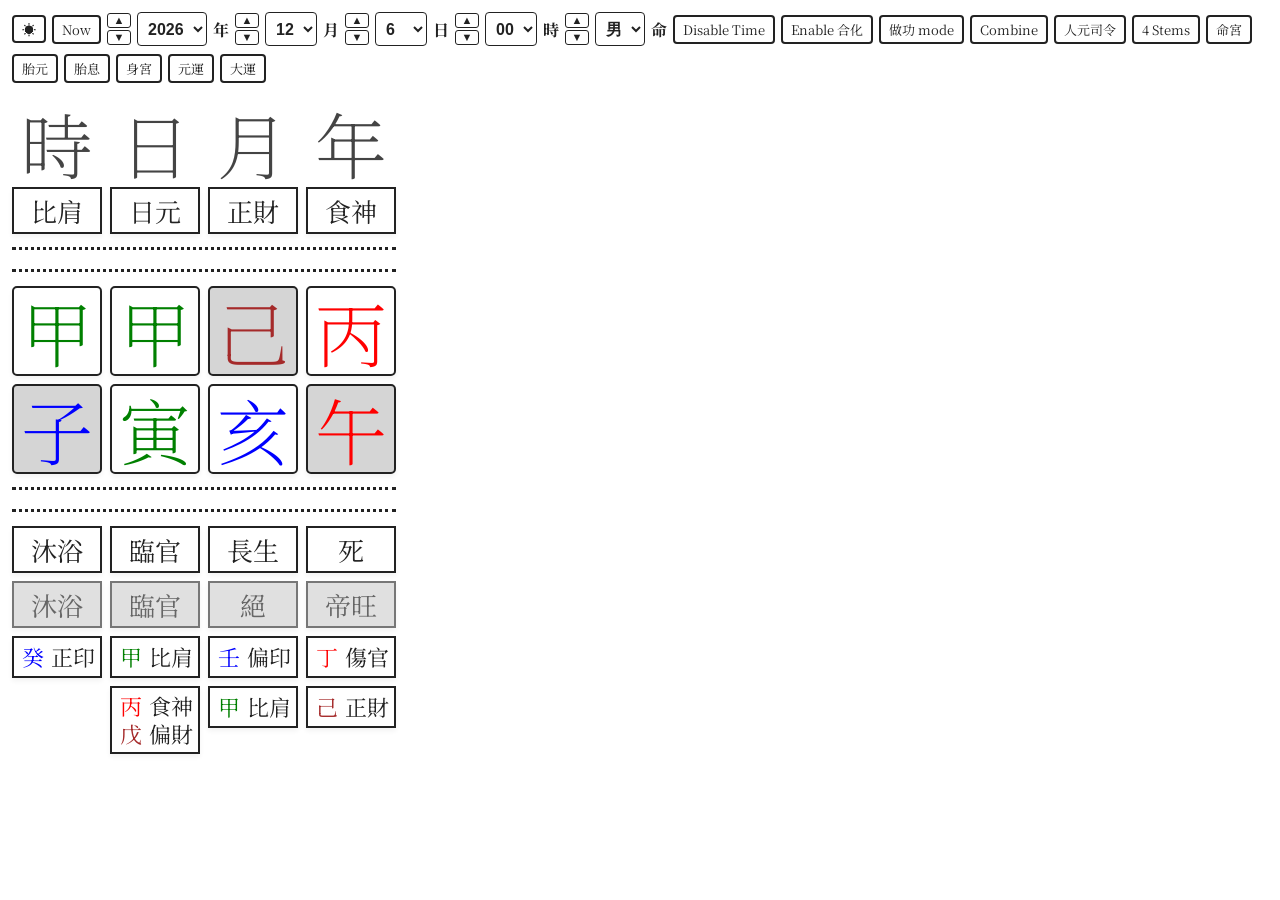
==== index.html @ df75791f "updated bracnhes" ====
<!DOCTYPE html>
<html lang="en">
<head>
    <meta charset="UTF-8">
    <meta name="viewport" content="width=device-width, initial-scale=1.0">
    <title>Bazi Calculator</title>
    <!-- Google Font: Noto Serif SC including weight 200, 400, 700, 900 -->
    <link rel="preconnect" href="https://fonts.googleapis.com">
    <link rel="preconnect" href="https://fonts.gstatic.com" crossorigin>
    <link href="https://fonts.googleapis.com/css2?family=Noto+Serif+SC:wght@200;400;700;900&display=swap" rel="stylesheet">
    <link rel="stylesheet" href="styles.css">
    <script src="paipan.js" defer></script> 
    <script src="constants.js" defer></script>
    <script src="functions.js" defer></script>
    <script src="working.js" defer></script> 

    <script src="https://ytliu0.github.io/ChineseCalendar/sunMoon_c.js"></script>
</head> 
<body> 

    <div class="controls-bar">
        <button id="themeToggleBtn" class="btn-dayun btn-theme">☀️</button>
        <button id="nowBtn" class="btn-dayun">Now</button>
        <!-- Year with Stepper -->
        <div class="stepper-group">
            <div class="stepper-btns">
                <button type="button" class="btn-step" onclick="stepValue('year', -1)">▲</button>
                <button type="button" class="btn-step" onclick="stepValue('year', 1)">▼</button>
            </div>
            <select id="yearSelect"></select> 年
        </div>

        <!-- Month with Stepper -->
        <div class="stepper-group">
            <div class="stepper-btns">
                <button type="button" class="btn-step" onclick="stepValue('month', -1)">▲</button>
                <button type="button" class="btn-step" onclick="stepValue('month', 1)">▼</button>
            </div>
            <select id="monthSelect"></select> 月
        </div>

        <!-- Day with Stepper -->
        <div class="stepper-group">
            <div class="stepper-btns">
                <button type="button" class="btn-step" onclick="stepValue('day', -1)">▲</button>
                <button type="button" class="btn-step" onclick="stepValue('day', 1)">▼</button>
            </div>
            <select id="daySelect"></select> 日
        </div>

        <!-- Hour with Stepper -->
        <div class="stepper-group">
            <div class="stepper-btns">
                <button type="button" class="btn-step" onclick="stepValue('hour', -1)">▲</button>
                <button type="button" class="btn-step" onclick="stepValue('hour', 1)">▼</button>
            </div>
            <select id="hourSelect"></select> 時
        </div>

        <!-- Sex with Stepper -->
        <div class="stepper-group">
            <div class="stepper-btns">
                <button type="button" class="btn-step" onclick="stepValue('sex', -1)">▲</button>
                <button type="button" class="btn-step" onclick="stepValue('sex', 1)">▼</button>
            </div>
            <select id="sexSelect">
                <option value="0">男</option>
                <option value="1">女</option>
            </select> 命
        </div> 
        <button id="disableTimeBtn" class="btn-dayun">Disable Time</button> 
        <button id="hehuaBtn" class="btn-dayun">Enable 合化</button> 
        <button id="zuogongBtn" class="btn-dayun" onclick="toggleZuoGongMode()">做功 mode</button>
        <button id="splitBtn" class="btn-dayun">Combine</button>
        <button id="renyuanBtn" class="btn-dayun">人元司令</button>
        <button id="fourStemsBtn" class="btn-dayun">4 Stems</button>
        <button id="minggongBtn" class="btn-dayun">命宮</button>
        <button id="taiyuanBtn" class="btn-dayun">胎元</button>
        <button id="taixiBtn" class="btn-dayun">胎息</button> 
        <button id="shengongBtn" class="btn-dayun">身宮</button>
        <button id="yuanyunBtn" class="btn-dayun">元運</button>
        <button id="dayunBtn" class="btn-dayun">大運</button>
        <button id="liunianBtn" class="btn-dayun" style="display: none;">流年</button>
        <button id="liuyueBtn" class="btn-dayun" style="display: none;">流月</button>
        <button id="liuriBtn" class="btn-dayun" style="display: none;">流日</button>
        <button id="liushiBtn" class="btn-dayun" style="display: none;">流時</button>
    </div>

    <!-- Scrollable 命宮 List -->
    <div class="dayun-scroll-container" id="minggongBar"></div>

    <div class="dayun-scroll-container" id="taiyuanBar"></div> 

    <div class="dayun-scroll-container" id="taixiBar"></div> 
    
    <div class="dayun-scroll-container" id="shengongBar"></div>

    <!-- Scrollable 元運 List -->
    <div class="dayun-scroll-container" id="yuanyunBar"></div>

    <!-- Scrollable 大運 List -->
    <div class="dayun-scroll-container" id="dayunBar"></div>

    <!-- Scrollable 流年 List -->
    <div class="dayun-scroll-container" id="liunianBar"></div>

    <!-- Scrollable 流月 List -->
    <div class="dayun-scroll-container" id="liuyueBar"></div>

    <!-- Scrollable 流日 List -->
    <div class="dayun-scroll-container" id="liuriBar"></div>

    <!-- Scrollable 流時 List -->
    <div class="dayun-scroll-container" id="liushiBar"></div>

    <!-- Bazi Grid -->
    <div class="bazi-container" id="baziGrid"></div>
    <svg id="arrowCanvas">
        <defs>
            <marker id="arrowhead-piancai" viewBox="0 0 10 10" refX="8" refY="5" markerWidth="6" markerHeight="6" orient="auto-start-reverse">
                <path d="M 0 0 L 10 5 L 0 10 z" fill="orange"/>
            </marker>
            <marker id="arrowhead-qisha" viewBox="0 0 10 10" refX="8" refY="5" markerWidth="6" markerHeight="6" orient="auto-start-reverse">
                <path d="M 0 0 L 10 5 L 0 10 z" fill="#adff2f"/>
            </marker>
            <marker id="arrowhead-chong" viewBox="0 0 10 10" refX="8" refY="5" markerWidth="6" markerHeight="6" orient="auto-start-reverse">
                <path d="M 0 0 L 10 5 L 0 10 z" fill="orange"/>
            </marker>
            <marker id="arrowhead-xing" viewBox="0 0 10 10" refX="8" refY="5" markerWidth="6" markerHeight="6" orient="auto-start-reverse">
                <path d="M 0 0 L 10 5 L 0 10 z" fill="purple"/>
            </marker>
        </defs>
    </svg>

    <!-- Hidden container for headless astronomical computations -->
    <div id="sunMoon_headless_wrapper" style="display: none !important;" aria-hidden="true">
        <input type="number" id="year">
        <div id="err"></div>
        <div id="ym1"></div>
        <div id="ym1content"></div>
        <h2 id="y"></h2>
        <div id="ycontent"></div>
        <div id="y1"></div>
        <div id="y1content"></div>
    </div>

    <pre id="errorResult" style="color: red; margin-top: 10px; font-size: 13px;"></pre>

    <script>
        /**
         * Step values with cascading calendar carries and borrows
         * @param {string} field - 'year' | 'month' | 'day' | 'hour' | 'sex'
         * @param {number} dir - (-1 for earlier, +1 for next)
         */
        function stepValue(field, dir) {
            const yearSelect = document.getElementById('yearSelect');
            const monthSelect = document.getElementById('monthSelect');
            const daySelect = document.getElementById('daySelect');
            const hourSelect = document.getElementById('hourSelect');
            const sexSelect = document.getElementById('sexSelect');

            if (field === 'sex') {
                sexSelect.value = sexSelect.value === "0" ? "1" : "0";
                // Trigger change to recalculate
                sexSelect.dispatchEvent(new Event('change'));
                return;
            }

            let yr = parseInt(yearSelect.value, 10);
            let mth = parseInt(monthSelect.value, 10);
            let dy = parseInt(daySelect.value, 10);
            let hr = parseInt(hourSelect.value, 10);

            const getDaysInMonth = (y, m) => new Date(y, m, 0).getDate();

            // 1. Step Hour (-1: earlier, +1: next)
            if (field === 'hour') {
                hr += dir;
                if (hr < 0) {
                    hr = 23;
                    dy -= 1; // Borrow from day
                } else if (hr > 23) {
                    hr = 0;
                    dy += 1; // Carry to day
                }
            }

            // 2. Step Day (or cascade from hour)
            if (field === 'day' || field === 'hour') {
                if (field === 'day') dy += dir;

                // Handle Day Underflow (moving into previous months/years)
                while (dy < 1) {
                    mth -= 1;
                    if (mth < 1) {
                        mth = 12;
                        yr -= 1;
                    }
                    dy += getDaysInMonth(yr, mth);
                }

                // Handle Day Overflow (moving into next months/years)
                while (dy > getDaysInMonth(yr, mth)) {
                    dy -= getDaysInMonth(yr, mth);
                    mth += 1;
                    if (mth > 12) {
                        mth = 1;
                        yr += 1;
                    }
                }
            }

            // 3. Step Month
            if (field === 'month') {
                mth += dir;
                if (mth < 1) {
                    mth = 12;
                    yr -= 1;
                } else if (mth > 12) {
                    mth = 1;
                    yr += 1;
                }
                // Clamp day to valid days in the new month
                const maxD = getDaysInMonth(yr, mth);
                if (dy > maxD) dy = maxD;
            }

            // 4. Step Year
            if (field === 'year') {
                yr += dir;
                // Handle leap year adjustment (e.g. Feb 29 -> Feb 28)
                const maxD = getDaysInMonth(yr, mth);
                if (dy > maxD) dy = maxD;
            }

            // Keep year within the allowed range (1600 - 2100)
            yr = Math.max(1600, Math.min(2100, yr));

            // Apply values to UI
            yearSelect.value = yr;
            monthSelect.value = mth;
            
            // Re-populate and select proper day count 
            if (typeof updateDays === 'function') {
                updateDays(dy);
            }
            daySelect.value = dy;
            hourSelect.value = hr;

            // Recalculate BaZi
            daySelect.dispatchEvent(new Event('change'));
        }

        /**
         * Headlessly calculates and logs 24 Solar Terms and Moon Phases to Console
         * @param {number} targetYear 
         */ 
        function logSunAndMoonToConsole(targetYear) {
            if (typeof submitYear !== 'function') {
                console.warn("sunMoon_c.js is not loaded yet.");
                return;
            }

            const hiddenYearInput = document.getElementById('year');
            const yContent = document.getElementById('ycontent');
            if (!hiddenYearInput || !yContent) return;

            // 1. Set the year and trigger the astronomical calculator
            hiddenYearInput.value = targetYear;
            try {
                submitYear(2); // 2 = Simplified Chinese
            } catch (e) {
                console.error("Astronomical calculation error:", e);
                return;
            }

            // 2. Parse the generated tables from memory
            const tables = yContent.querySelectorAll('table');
            if (tables.length < 2) return;

            // --- Table 1: 月相 (Moon Phases) ---
            const moonPhases = [];
            const moonRows = tables[0].querySelectorAll('tr');
            const moonHeaders = ['朔 (新月)', '上弦', '望 (满月)', '下弦'];

            for (let i = 1; i < moonRows.length; i++) {
                const cells = moonRows[i].children;
                for (let c = 0; c < cells.length; c++) {
                    const cell = cells[c];
                    // Skip empty/colspan placeholder cells
                    if (cell.hasAttribute('colspan')) continue;

                    const text = cell.innerText.trim();
                    if (text) {
                        const parts = text.split('\n');
                        moonPhases.push({
                            '月相': moonHeaders[c] || '月相',
                            '公历时刻': parts[0].replace(/,/g, ''),
                            '交食备注': parts[1] || '无'
                        });
                    }
                }
            }

            // --- Table 2: 二十四节气 (24 Solar Terms) ---
            const solarTerms = [];
            const solarRows = tables[1].querySelectorAll('tr');

            for (let i = 1; i < solarRows.length; i++) {
                const tds = solarRows[i].querySelectorAll('td');
                // Left Column: tds[0] = Name, tds[1] = Time
                if (tds[0] && tds[1] && tds[0].innerText.trim()) {
                    solarTerms.push({
                        '节气': tds[0].innerText.trim(),
                        '时刻 (UTC+8)': tds[1].innerText.trim()
                    });
                }
                // Right Column: tds[3] = Name, tds[4] = Time
                if (tds[3] && tds[4] && tds[3].innerText.trim()) {
                    solarTerms.push({
                        '节气': tds[3].innerText.trim(),
                        '时刻 (UTC+8)': tds[4].innerText.trim()
                    });
                }
            }

            // 3. Print out to DevTools Console
            console.group(`🌟 公元 ${targetYear} 年 月相与二十四节气时刻表`);
            
            console.log(`%c【二十四节气】 (${targetYear})`, "color: #2b8a3e; font-weight: bold; font-size: 13px;");
            console.table(solarTerms);

            console.log(`%c【月相与日月食】 (${targetYear})`, "color: #1971c2; font-weight: bold; font-size: 13px;");
            console.table(moonPhases);

            console.groupEnd();
        }

        let isRenyuanActive = false;
        // 全局存儲與 Console 輸出 100% 同步的 26 個節氣完整列表
        let verifiedSolarTermsList = [];   

        /**
         * 規範化節氣名稱（兼容繁簡體）
         */
        function normalizeJieqiName(name) {
            if (!name) return "";
            return name.trim()
                .replace('穀雨', '谷雨')
                .replace('小滿', '小满')
                .replace('芒種', '芒种')
                .replace('處暑', '处暑')
                .replace('驚蟄', '惊蛰');
        }

        /**
         * Headlessly calculates and logs 24 Solar Terms and Moon Phases to Console
         * 同時直接構建 人元司令 專用的節氣精準日程表
         */
        function logSunAndMoonToConsole(targetYear) {
            if (typeof submitYear !== 'function') {
                console.warn("sunMoon_c.js is not loaded yet.");
                return;
            }

            const hiddenYearInput = document.getElementById('year');
            const yContent = document.getElementById('ycontent');
            if (!hiddenYearInput || !yContent) return;

            hiddenYearInput.value = targetYear;
            try {
                submitYear(2); // 2 = Simplified Chinese
            } catch (e) {
                console.error("Astronomical calculation error:", e);
                return;
            }

            const tables = yContent.querySelectorAll('table');
            if (tables.length < 2) return;

            // --- Table 1: 月相 (Moon Phases) ---
            const moonPhases = [];
            const moonRows = tables[0].querySelectorAll('tr');
            const moonHeaders = ['朔 (新月)', '上弦', '望 (满月)', '下弦'];

            for (let i = 1; i < moonRows.length; i++) {
                const cells = moonRows[i].children;
                for (let c = 0; c < cells.length; c++) {
                    const cell = cells[c];
                    if (cell.hasAttribute('colspan')) continue;
                    const text = cell.innerText.trim();
                    if (text) {
                        const parts = text.split('\n');
                        moonPhases.push({
                            '月相': moonHeaders[c] || '月相',
                            '公历时刻': parts[0].replace(/,/g, ''),
                            '交食备注': parts[1] || '无'
                        });
                    }
                }
            }

            // --- Table 2: 二十四节气 (24 Solar Terms) ---
            const solarTerms = [];
            const solarRows = tables[1].querySelectorAll('tr');

            for (let i = 1; i < solarRows.length; i++) {
                const tds = solarRows[i].querySelectorAll('td');
                if (tds[0] && tds[1] && tds[0].innerText.trim()) {
                    solarTerms.push({
                        '节气': tds[0].innerText.trim(),
                        '时刻 (UTC+8)': tds[1].innerText.trim()
                    });
                }
                if (tds[3] && tds[4] && tds[3].innerText.trim()) {
                    solarTerms.push({
                        '节气': tds[3].innerText.trim(),
                        '时刻 (UTC+8)': tds[4].innerText.trim()
                    });
                }
            }

            // 核心修正：直接將 Console 表精準轉換為時間戳列表 (共 26 個，0 到 25)
            verifiedSolarTermsList = [];
            for (let k = 0; k < solarTerms.length; k++) {
                const rawName = solarTerms[k]['节气'];
                const timeStr = solarTerms[k]['时刻 (UTC+8)'];
                const name = normalizeJieqiName(rawName);

                const match = timeStr.match(/(?:\((\d{4})\)\s*)?(\d{1,2})月(\d{1,2})日/);
                if (!match) continue;

                let y = match[1] ? parseInt(match[1], 10) : targetYear;
                // 若字串沒有括號年份：第 0 項必定為前一年冬至，第 25 項必定為次年小寒
                if (!match[1]) {
                    if (k === 0 && match[2] === '12') y = targetYear - 1;
                    else if (k >= 24 && match[2] === '1') y = targetYear + 1;
                }

                const m = parseInt(match[2], 10);
                const d = parseInt(match[3], 10);

                verifiedSolarTermsList.push({
                    name: name,
                    year: y,
                    month: m,
                    day: d,
                    date: new Date(y, m - 1, d), // 包含完整 Date 物件
                    dayUTC: Date.UTC(y, m - 1, d) // 節氣公曆日 00:00:00 UTC 毫秒數
                });
            }

            // 按時間嚴格排序
            verifiedSolarTermsList.sort((a, b) => a.dayUTC - b.dayUTC);

            // 輸出到 DevTools 控制台
            console.group(`🌟 公元 ${targetYear} 年 月相与二十四节气时刻表`);
            console.log(`%c【二十四节气】 (${targetYear})`, "color: #2b8a3e; font-weight: bold; font-size: 13px;");
            console.table(solarTerms);
            console.log(`%c【月相与日月食】 (${targetYear})`, "color: #1971c2; font-weight: bold; font-size: 13px;");
            console.table(moonPhases);
            console.groupEnd();
        }

        /**
         * 計算當前人元司令天干 (X)、當前節氣 (YY) 以及 第幾日 (Z)
         */
        function calculateRenyuanSiling() {
            const yr = parseInt(document.getElementById('yearSelect').value, 10);
            const mth = parseInt(document.getElementById('monthSelect').value, 10);
            const dy = parseInt(document.getElementById('daySelect').value, 10);
            const hr = parseInt(document.getElementById('hourSelect').value, 10);

            // 防禦保護：若尚未初始化則立即調用構建
            if (!verifiedSolarTermsList || verifiedSolarTermsList.length === 0) {
                logSunAndMoonToConsole(yr);
            }
            if (!verifiedSolarTermsList || verifiedSolarTermsList.length === 0) return null;

            // 1. 子時換日判定：>= 23:00 換入次日
            const isNextDayZiShi = (hr >= 23);
            const effDate = new Date(yr, mth - 1, dy + (isNextDayZiShi ? 1 : 0));
            const currentDayUTC = Date.UTC(effDate.getFullYear(), effDate.getMonth(), effDate.getDate());

            // 2. 在與 Console 完全相同的 26 個節氣列表中比對當前節氣
            let activeTerm = null;
            for (let i = 0; i < verifiedSolarTermsList.length; i++) {
                if (currentDayUTC >= verifiedSolarTermsList[i].dayUTC) {
                    activeTerm = verifiedSolarTermsList[i];
                } else {
                    break; // 超過當前日期即退出
                }
            }

            if (!activeTerm) {
                activeTerm = verifiedSolarTermsList[0];
            }

            // 3. 計算第 Z 日（直接用 UTC 毫秒數相減求天數差，無時區誤差）
            const dayDiff = Math.floor((currentDayUTC - activeTerm.dayUTC) / (24 * 60 * 60 * 1000));
            
            // Z 從 1 開始遞增
            let Z = dayDiff + 1;
            if (Z < 1) Z = 1;
            if (Z > 16) Z = 16; // 第16日同第15日歌訣

            // 4. 查表獲取司令天干 X（第16日按第15日歌訣用字）
            const YY = activeTerm.name;
            const pattern = renyuanDict[YY];
            let X = "";
            if (pattern) {
                const charIdx = Math.min(Z, 15) - 1;
                X = pattern[charIdx] || "";
            }

            return { X, YY, Z };
        }

        /**
         * Highlights all matching commanding heavenly stems (人元司令) in yellow.
         * Excludes selectable cards in dayun-scroll-containers.
         */ 
        function applyRenyuanHighlight() { 
            // 1. Remove previous highlights
            document.querySelectorAll('.renyuan-highlight-square').forEach(el => el.classList.remove('renyuan-highlight-square'));
            document.querySelectorAll('.renyuan-highlight-hidden').forEach(el => el.classList.remove('renyuan-highlight-hidden'));
            document.querySelectorAll('.renyuan-svg-rect-highlight').forEach(el => {
                el.classList.remove('renyuan-svg-rect-highlight');
                if (el.dataset.origStroke) el.setAttribute('stroke', el.dataset.origStroke);
                if (el.dataset.origWidth) el.setAttribute('stroke-width', el.dataset.origWidth);
            });

            // 2. If 人元司令 is not active, stop here
            if (!isRenyuanActive) return;

            const res = calculateRenyuanSiling();
            if (!res || !res.X) return;
            const targetStem = res.X; // e.g., "丙", "己", "甲"

            // --- Dynamic Color Assignment ---
            const highlightColor = getElementColor(targetStem);
            document.documentElement.style.setProperty('--renyuan-color', highlightColor);

            // 3. Highlight Main Pillar Heavenly Stems
            document.querySelectorAll('#baziGrid .bazi-square.main-pillar-stem').forEach(square => {
                if (square.textContent.trim() === targetStem) {
                    square.classList.add('renyuan-highlight-square');
                }
            });

            // 4. Highlight Hidden Stems in the bottom rows (本氣 / 中氣 / 餘氣)
            document.querySelectorAll('#baziGrid [id^="rect_h_r"] .stem-char').forEach(span => {
                if (span.textContent.trim() === targetStem) {
                    span.classList.add('renyuan-highlight-hidden');
                }
            });

            // 5. Highlight Spawned Invisible Stems in the SVG container
            document.querySelectorAll('#invisibleStemRelContainer text.spawned-stem').forEach(textElem => {
                if (textElem.textContent.trim() === targetStem) {
                    const prevRect = textElem.previousElementSibling;
                    if (prevRect && prevRect.tagName.toLowerCase() === 'rect') {
                        if (!prevRect.dataset.origStroke) {
                            prevRect.dataset.origStroke = prevRect.getAttribute('stroke') || '';
                            prevRect.dataset.origWidth = prevRect.getAttribute('stroke-width') || '';
                        }
                        prevRect.classList.add('renyuan-svg-rect-highlight');
                        prevRect.setAttribute('stroke', highlightColor); // Changed from '#ffd700' to dynamic color
                        prevRect.setAttribute('stroke-width', '3.5');
                    }
                }
            });

            // 6. Highlight any active popup stems (if opened)
            document.querySelectorAll('.branch-hidden-popup .popup-stem').forEach(span => {
                if (span.textContent.trim() === targetStem) {
                    span.classList.add('renyuan-highlight-hidden');
                }
            });
        }

        /**
         * 刷新按鈕文字
         */
        function updateRenyuanBtn() {
            const btn = document.getElementById('renyuanBtn');
            if (!btn) return;

            if (!isRenyuanActive) {
                btn.textContent = "人元司令";
                btn.style.color = "";
                btn.style.borderColor = "";
                return;
            }

            const res = calculateRenyuanSiling();
            if (res && res.X) {
                btn.textContent = `${res.X}當令 (${res.YY}第${res.Z}日)`;
                btn.style.color = getElementColor(res.X); // 自動套用該天干的五行色彩
                btn.style.borderColor = getElementColor(res.X);
            } else {
                btn.textContent = "人元司令";
            } 
        }

        // Toggle state for 命宮
        let isMinggongActive = false; 
        let isHeHuaEnabled = false; 

        // --- ADD THESE NEW VARIABLES AND FUNCTIONS FOR 胎元 ---
        let isTaiyuanActive = false;
        let taiyuanBarVisible = false;

        // Active popups map so we can reset timers if summoned repeatedly
        const activeBranchPopups = new Map();

        // Helper: Get ONLY the first (primary / 本氣) hidden stem of a branch
        function getBranchPrimaryStem(branchChar) {
            const stems = deizi_hidden_tenkan[branchChar];
            return (stems && stems.length > 0) ? stems[0] : null;
        } 

        function spawnBranchHiddenPopup(branchElem, branchChar) { 
            const primaryStem = getBranchPrimaryStem(branchChar);
            if (!branchElem || !primaryStem) return null;  

            const container = branchElem.closest('.bazi-rel-container');
            if (container && (container.classList.contains('collapsed') || container.style.display === 'none')) {
                return null;
            }

            const rect = branchElem.getBoundingClientRect();
            if (rect.width === 0 && rect.height === 0) {
                return null;
            }

            if (activeBranchPopups.has(branchElem)) {
                const existing = activeBranchPopups.get(branchElem);
                clearTimeout(existing.timer);
                clearTimeout(existing.fadeTimer);
                existing.popup.classList.remove('fading');
                
                existing.fadeTimer = setTimeout(() => existing.popup.classList.add('fading'), 2600);
                existing.timer = setTimeout(() => {
                    existing.popup.remove();
                    activeBranchPopups.delete(branchElem);
                }, 3000);
                return existing;
            }

            // Measure relative to body's coordinate space
            const bodyRect = document.body.getBoundingClientRect();

            const popup = document.createElement('div');
            popup.className = 'branch-hidden-popup';
            popup.style.left = `${(rect.left - bodyRect.left) + rect.width / 2}px`;
            popup.style.top = `${(rect.bottom - bodyRect.top) + 6}px`;
            popup.style.transform = 'translateX(-50%)';

            const divider = document.createElement('div');
            divider.className = 'popup-divider';
            popup.appendChild(divider);

            const stemList = document.createElement('div');
            stemList.className = 'popup-stems';

            const stemElements = {};

            const span = document.createElement('span');
            span.className = 'stem-char popup-stem';
            span.style.color = getElementColor(primaryStem);
            span.textContent = primaryStem;

            if (isRenyuanActive) { 
                const res = calculateRenyuanSiling();
                if (res && res.X === primaryStem) {
                    span.classList.add('renyuan-highlight-hidden');
                }
            }

            span.onclick = function(e) {
                e.stopPropagation();
                triggerArrows(this, primaryStem, branchElem);
            };
            stemList.appendChild(span);
            stemElements[primaryStem] = span;

            popup.appendChild(stemList);
            document.body.appendChild(popup);

            const fadeTimer = setTimeout(() => popup.classList.add('fading'), 2600);
            const timer = setTimeout(() => {
                popup.remove();
                activeBranchPopups.delete(branchElem);
            }, 3000);

            const popupData = { popup, stemElements, primaryStem, timer, fadeTimer };
            activeBranchPopups.set(branchElem, popupData);

            return popupData;
        }

        function toggleBranchHiddenStems(branchElem, branchChar) {
            const invBranchContainer = document.getElementById('invisibleBranchRelContainer');
            if (invBranchContainer && (invBranchContainer.classList.contains('collapsed') || invBranchContainer.style.display === 'none')) {
                return 0;  
            }

            const popupData = spawnBranchHiddenPopup(branchElem, branchChar);
            if (!popupData) return 0; 

            const primaryStem = popupData.primaryStem;
            const hElem = popupData.stemElements[primaryStem];
            if (!hElem) return 0;

            const targetPianCai = pianCaiDict[primaryStem];
            const sourceQiSha = qiShaDict[primaryStem];
            let popupArrowsCount = 0;

            // 1. Search Bottom Tenkans (ONLY Row 1 / First-level tenkans, NEVER Row 2!)
            const bottomStems = document.querySelectorAll('[id^="rect_h_r1"] .stem-char');
            bottomStems.forEach(bElem => {
                const bChar = bElem.textContent.trim();
                if (bChar === '合') return;

                // 偏財: Popup stem -> Bottom Row 1 stem (Orange)
                if (targetPianCai && bChar === targetPianCai) {
                    if (createArrow(hElem, bElem, "orange", "arrowhead-piancai")) {
                        popupArrowsCount++;
                    }
                }
                // 七殺: Bottom Row 1 stem -> Popup stem (Greenish-Yellow)
                if (sourceQiSha && bChar === sourceQiSha) {
                    if (createArrow(bElem, hElem, "#adff2f", "arrowhead-qisha")) {
                        popupArrowsCount++;
                    }
                }
            });

            // 2. Search OTHER Invisible Branches (Popup <-> Popup interaction!)
            const allInvisibleBranches = document.querySelectorAll('#invisibleBranchRelContainer text.spawned-branch');
            allInvisibleBranches.forEach(otherBranchElem => {
                if (otherBranchElem === branchElem) return; // Don't self-connect

                const otherBChar = otherBranchElem.textContent.trim();
                const otherPrimaryStem = getBranchPrimaryStem(otherBChar);
                if (!otherPrimaryStem) return;

                const isPianCai = (targetPianCai && otherPrimaryStem === targetPianCai);
                const isQiSha = (sourceQiSha && otherPrimaryStem === sourceQiSha);

                if (isPianCai || isQiSha) {
                    // Summon the other popup!
                    const otherPopup = spawnBranchHiddenPopup(otherBranchElem, otherBChar);
                    if (otherPopup && otherPopup.stemElements[otherPrimaryStem]) {
                        const otherHElem = otherPopup.stemElements[otherPrimaryStem];

                        // 偏財: this popup -> other popup (Orange)
                        if (isPianCai) {
                            if (createArrow(hElem, otherHElem, "orange", "arrowhead-piancai")) {
                                popupArrowsCount++;
                            }
                        }
                        // 七殺: other popup -> this popup (Greenish-Yellow)
                        if (isQiSha) {
                            if (createArrow(otherHElem, hElem, "#adff2f", "arrowhead-qisha")) {
                                popupArrowsCount++;
                            }
                        }
                    }
                }
            });

            return popupArrowsCount;
        }

        function calculateTaiyuan() {  
            if (!currentBaziData) return null;

            const monthStem = currentBaziData.C;
            const monthBranch = currentBaziData.D;

            // Return null if month data is somehow missing
            if (!monthStem || !monthBranch) return null;

            const stemIdx = tenkan_order.indexOf(monthStem);
            const branchIdx = deizi_order.indexOf(monthBranch);

            if (stemIdx === -1 || branchIdx === -1) return null;

            // Heavenly Stem + 1, Earthly Branch + 3
            const tStem = tenkan_order[(stemIdx + 1) % 10];
            const tBranch = deizi_order[(branchIdx + 3) % 12];

            return { stem: tStem, branch: tBranch };
        }

        function removeTaiyuan() {
            isTaiyuanActive = false;
            renderTaiyuanBar();
            renderGrid();
            updateFourStemsBtn();
        }

        function renderTaiyuanBar() {
            const bar = document.getElementById('taiyuanBar');
            if (!bar) return;

            if (!taiyuanBarVisible) {
                bar.style.display = 'none';
                bar.innerHTML = '';
                return;
            }

            bar.style.display = 'flex';
            bar.innerHTML = '';

            const ty = calculateTaiyuan();
            if (!ty) {
                bar.innerHTML = '<div style="padding: 6px; color: var(--sub-text-color);">無胎元資料</div>';
                return;
            }

            const card = document.createElement('div');
            card.className = `dayun-card ${isTaiyuanActive ? 'selected-taiyuan' : ''}`; 
            card.onclick = () => { 
                isTaiyuanActive = !isTaiyuanActive;
                renderTaiyuanBar();
                renderGrid();
                updateFourStemsBtn();
            };

            const header = document.createElement('div');
            header.className = 'dayun-year';
            header.innerText = '胎元';

            const stemSquare = document.createElement('div');
            stemSquare.className = 'dayun-square';
            stemSquare.style.color = getElementColor(ty.stem);
            stemSquare.style.backgroundColor = getBgColor(ty.stem);
            stemSquare.innerText = ty.stem;

            const branchSquare = document.createElement('div');
            branchSquare.className = 'dayun-square';
            branchSquare.style.color = getElementColor(ty.branch);
            branchSquare.style.backgroundColor = getBgColor(ty.branch);
            branchSquare.innerText = ty.branch;

            card.appendChild(header);
            card.appendChild(stemSquare);
            card.appendChild(branchSquare);
            bar.appendChild(card);
        }
        // --- END NEW 胎元 CODE ---

        //
        let isTaixiActive = false;
        let taixiBarVisible = false;

        function calculateTaixi() {
            if (!currentBaziData) return null;

            const dayStem = currentBaziData.E;
            const dayBranch = currentBaziData.F;

            if (!dayStem || !dayBranch) return null;

            const taixiStemMap = {
                '甲': '己', '己': '甲',
                '乙': '庚', '庚': '乙',
                '丙': '辛', '辛': '丙',
                '丁': '壬', '壬': '丁',
                '戊': '癸', '癸': '戊'
            };
            
            const taixiBranchMap = {
                '子': '丑', '丑': '子',
                '寅': '亥', '亥': '寅',
                '卯': '戌', '戌': '卯',
                '辰': '酉', '酉': '辰',
                '巳': '申', '申': '巳',
                '午': '未', '未': '午'
            };

            return { stem: taixiStemMap[dayStem], branch: taixiBranchMap[dayBranch] };
        } 

        function removeTaixi() {
            isTaixiActive = false;
            renderTaixiBar();
            renderGrid();
            updateFourStemsBtn();
        }

        function renderTaixiBar() {
            const bar = document.getElementById('taixiBar');
            if (!bar) return;

            if (!taixiBarVisible) {
                bar.style.display = 'none';
                bar.innerHTML = '';
                return;
            }

            bar.style.display = 'flex';
            bar.innerHTML = '';

            const ty = calculateTaixi();
            if (!ty) {
                bar.innerHTML = '<div style="padding: 6px; color: var(--sub-text-color);">無胎元資料</div>';
                return;
            }

            const card = document.createElement('div');
            card.className = `dayun-card ${isTaixiActive ? 'selected-taixi' : ''}`; 
            card.onclick = () => {
                isTaixiActive = !isTaixiActive;
                renderTaixiBar();
                renderGrid();
                updateFourStemsBtn();
            };

            const header = document.createElement('div');
            header.className = 'dayun-year';
            header.innerText = '胎息';

            const stemSquare = document.createElement('div');
            stemSquare.className = 'dayun-square';
            stemSquare.style.color = getElementColor(ty.stem);
            stemSquare.style.backgroundColor = getBgColor(ty.stem);
            stemSquare.innerText = ty.stem;

            const branchSquare = document.createElement('div');
            branchSquare.className = 'dayun-square';
            branchSquare.style.color = getElementColor(ty.branch);
            branchSquare.style.backgroundColor = getBgColor(ty.branch);
            branchSquare.innerText = ty.branch;

            card.appendChild(header);
            card.appendChild(stemSquare);
            card.appendChild(branchSquare);
            bar.appendChild(card);
        }
        //

        //
        let isShengongActive = false;
        let shengongBarVisible = false;

        function calculateShengong(bazi) { 
            let yearStem, monthBranch, hourBranch;

            if (Array.isArray(bazi) && bazi.length >= 8) {
                yearStem = bazi[0];
                monthBranch = bazi[3];
                hourBranch = bazi[7];
            } else if (typeof currentBaziData !== 'undefined' && currentBaziData) {
                yearStem = currentBaziData.A;
                monthBranch = currentBaziData.D;
                hourBranch = currentBaziData.H;
            } else {
                return null;
            } 

            // ✅ If time is disabled or hour branch is missing, return null
            if (!yearStem || !monthBranch || !hourBranch || isTimeDisabled) return null;

            const monthBranchIdx = deizi_order.indexOf(monthBranch);
            const hourBranchIdx = deizi_order.indexOf(hourBranch);

            if (monthBranchIdx === -1 || hourBranchIdx === -1) return null;

            // 2. Find corresponding month palace (子上起正月: 寅 -> 子, 卯 -> 丑, 辰 -> 寅... i.e. index - 2)
            let currMonthIdx = (monthBranchIdx - 2 + 12) % 12;

            // 3. Dynamically find '酉' index and step until hour reaches '酉'
            const youIdx = deizi_order.indexOf("酉");
            let currHourIdx = hourBranchIdx;


            // Step hour forward (+1) and corresponding month backward (-1) until hour reaches '酉'
            while (currHourIdx !== youIdx) {
                currHourIdx = (currHourIdx + 1) % 12;
                currMonthIdx = (currMonthIdx - 1 + 12) % 12;
            }

            const calculatedWord = deizi_order[currMonthIdx];

            // 4. Derive Heavenly Stem using 五虎遁歌訣
            let calculatedStem = null;
            if (typeof 五虎遁歌訣 !== 'undefined' && 五虎遁歌訣[yearStem]) {
                calculatedStem = 五虎遁歌訣[yearStem][calculatedWord] || null;
            }

            return { stem: calculatedStem, branch: calculatedWord };
        }

        function removeShengong() {
            isShengongActive = false;
            renderShengongBar();
            renderGrid();
            updateFourStemsBtn();
        }

        function renderShengongBar() {
            const bar = document.getElementById('shengongBar');
            if (!bar) return;

            if (!shengongBarVisible) {
                bar.style.display = 'none';
                bar.innerHTML = '';
                return;
            }

            bar.style.display = 'flex';
            bar.innerHTML = '';

            const ty = calculateShengong();
            if (!ty) {
                bar.innerHTML = '<div style="padding: 6px; color: var(--sub-text-color);">無胎元資料</div>';
                return;
            }

            const card = document.createElement('div');
            card.className = `dayun-card ${isShengongActive ? 'selected-shengong' : ''}`; 
            card.onclick = () => {
                isShengongActive = !isShengongActive;
                renderShengongBar();
                renderGrid();
                updateFourStemsBtn();
            };

            const header = document.createElement('div');
            header.className = 'dayun-year';
            header.innerText = '身宮';

            const stemSquare = document.createElement('div');
            stemSquare.className = 'dayun-square'; 
            stemSquare.style.color = getElementColor(ty.stem);
            stemSquare.style.backgroundColor = getBgColor(ty.stem);
            stemSquare.innerText = ty.stem;

            const branchSquare = document.createElement('div');
            branchSquare.className = 'dayun-square';
            branchSquare.style.color = getElementColor(ty.branch);
            branchSquare.style.backgroundColor = getBgColor(ty.branch);
            branchSquare.innerText = ty.branch;

            card.appendChild(header);
            card.appendChild(stemSquare);
            card.appendChild(branchSquare);
            bar.appendChild(card);
        }
        
        /**
         * 解析時刻字串為 Date 物件
         */
        function parseSolarTermDate(timeStr, fallbackYear) {
            if (!timeStr) return null;
            const match = timeStr.match(/(?:\((\d{4})\)\s*)?(\d{1,2})月(\d{1,2})日(?:,\s*(\d{1,2}):(\d{1,2}))?/);
            if (!match) return null;
            const y = match[1] ? parseInt(match[1], 10) : fallbackYear;
            const m = parseInt(match[2], 10);
            const d = parseInt(match[3], 10);
            const hr = match[4] ? parseInt(match[4], 10) : 0;
            const min = match[5] ? parseInt(match[5], 10) : 0;
            return new Date(y, m - 1, d, hr, min);
        }

        /**
         * 根據實際出生的年月日時分，與 24 節氣對比：
         * 1. 判定處於哪兩個中氣之間 (區間)
         * 2. 判定是否已過該區間內的中間節氣 (Middle Qi)
         * 3. 查表得出地支 Y
         */
        function getMinggongBranchByZhongQi(year, month, day, hour, hourBranch) {
            const hourIdx = deizi_order.indexOf(hourBranch);
            if (hourIdx === -1) return null;

            const yContent = document.getElementById('ycontent');
            if (!yContent) return null;
            const tables = yContent.querySelectorAll('table');
            if (tables.length < 2) return null;

            const rows = tables[1].querySelectorAll('tr');
            if (rows.length < 13) return null;

            // 當前排盤時間
            const birthDate = new Date(year, month - 1, day, hour, 0);

            let selectedKey = "冬至_大寒";
            let hasPassedMiddleQi = false;
            let middleQiName = "小寒";

            // 構建 12 個區間的開始、中間(Middle Qi)、結束時間
            for (let i = 1; i <= 12; i++) {
                const curRowTds = rows[i].querySelectorAll('td');
                const nextRowTds = rows[i + 1] ? rows[i + 1].querySelectorAll('td') : null;

                const startDate = parseSolarTermDate(curRowTds[1].innerText.trim(), year);
                const middleDate = parseSolarTermDate(curRowTds[4].innerText.trim(), year);
                const midName = curRowTds[3].innerText.trim();
                const endDate = nextRowTds ? parseSolarTermDate(nextRowTds[1].innerText.trim(), year) : null;

                if (startDate && endDate && birthDate >= startDate && birthDate < endDate) {
                    selectedKey = zhongQiIntervalKeys[i - 1];
                    middleQiName = midName;
                    hasPassedMiddleQi = (birthDate >= middleDate);
                    break;
                } else if (i === 12 && endDate && birthDate >= endDate) {
                    // 已過當年冬至，進入次年冬至~大寒區間
                    selectedKey = "冬至_大寒";
                    const nextXiaoHanDate = parseSolarTermDate(rows[13].querySelectorAll('td')[4].innerText.trim(), year + 1);
                    middleQiName = "小寒";
                    hasPassedMiddleQi = nextXiaoHanDate ? (birthDate >= nextXiaoHanDate) : false;
                    break;
                }
            }

            // 依據是否過 Middle Qi 選擇字典
            const activeDict = hasPassedMiddleQi ? minggongBranchDictAfter : minggongBranchDictBefore;
            const Y = activeDict[selectedKey][hourIdx];

            console.log(`🧭 命宮判定: 處於【${selectedKey}】，中間節氣為【${middleQiName}】，判定【${hasPassedMiddleQi ? '已過 Middle Qi (進一位)' : '未過 Middle Qi (用原位)'}】$\rightarrow$ 命宮地支為【${Y}】`);

            return Y;
        } 

        // --- NEW ACCURATE CODE ---
        function calculateMinggong() {   
            if (!currentBaziData) return null;

            const yearStem = currentBaziData.A;
            const hourBranch = currentBaziData.H;

            // If time is disabled or hourBranch is missing, return null
            if (!yearStem || !hourBranch || isTimeDisabled) {
                return null;
            }

            const yr = parseInt(document.getElementById('yearSelect').value, 10);
            const mth = parseInt(document.getElementById('monthSelect').value, 10);
            const dy = parseInt(document.getElementById('daySelect').value, 10);
            const hr = parseInt(document.getElementById('hourSelect').value, 10);

            // 1. 根據節氣 (中氣) 字典求出地支 Y
            const Y = getMinggongBranchByZhongQi(yr, mth, dy, hr, hourBranch);

            // 2. 根據五虎遁推天干 X
            const X = (Y && 五虎遁歌訣[yearStem]) ? 五虎遁歌訣[yearStem][Y] : null;

            if (!X || !Y) return null;

            return { stem: X, branch: Y };
        }

        function isDarkMode() {
            return document.body.getAttribute('data-theme') === 'dark';
        }

        function getOrdinalDay(day) {
            let s = ["th", "st", "nd", "rd"];
            let v = day % 100;
            return day + (s[(v - 20) % 10] || s[v] || s[0]);
        }

        let currentBaziData = null; 
        let isTimeDisabled = false; 
        
        // State tracker for collapsible relationship containers (true = collapsed initially)
        let relContainerStates = {
            'stemRelContainer': true,
            'invisibleStemRelContainer': true,
            'invisibleBranchRelContainer': true,
            'relContainer': true
        };

        function calculateLifeStage(branchChar, stemChar) {
            const stemEl = getElement(stemChar);
            if (!stemEl) return "";
            const branchIdx = deizi_order.indexOf(branchChar);
            if (branchIdx === -1) return "";
            return tenkan_deizi_rel[stemEl][branchIdx] || "";
        }

        // --- INVISIBLE HEAVENLY STEM RELATIONSHIPS (盲派 暗天干) ---
        function findInvisibleStemRelationships(stems) {  
            const results = [];  
            const N = stems.length;
            const seen = new Set();

            const stemHeYinMap = {
                "甲_己": "己", "己_甲": "己",
                "乙_庚": "辛", "庚_乙": "辛",
                "丙_辛": "癸", "辛_丙": "癸",
                "丁_壬": "乙", "壬_丁": "乙",
                "戊_癸": "丁", "癸_戊": "丁"
            };

            const stemChongMap = {
                "甲": "庚", "乙": "辛", "丙": "壬", "丁": "癸", "戊": "甲",
                "己": "乙", "庚": "丙", "辛": "丁", "壬": "戊", "癸": "己"
            };

            const stemHePartnerMap = {};
            if (typeof tenkan_relationships !== "undefined" && tenkan_relationships["合"]) {
                for (const [elem, pair] of Object.entries(tenkan_relationships["合"])) {
                    stemHePartnerMap[pair[0]] = pair[1];
                    stemHePartnerMap[pair[1]] = pair[0];
                }
            }

            // 1. 檢查緊貼相鄰兩柱 (Distance 1)
            for (let i = 0; i < N - 1; i++) {
                const j = i + 1;
                const s1 = stems[i];
                const s2 = stems[j];
                if (!s1 || !s2) continue;

                // 相鄰同字天干 (如 丁丁 -> 壬)
                if (s1 === s2) {
                    const partnerStem = stemHePartnerMap[s1] || null;
                    const key = `same_neighbor_${i}_${j}_${s1}_${partnerStem}`;
                    if (!seen.has(key)) {
                        seen.add(key);
                        results.push({
                            type: 'same_neighbor',
                            indices: [i, j],
                            hiddenStem: partnerStem
                        });
                    }
                    continue; 
                }

                // 常規相鄰序數天干 (如 甲乙、乙丙) -> 普通相連 Bond
                const idx1 = tenkan_order.indexOf(s1);
                const idx2 = tenkan_order.indexOf(s2);
                if (idx1 !== -1 && idx2 !== -1) {
                    if ((idx2 - idx1 + 10) % 10 === 1 || (idx1 - idx2 + 10) % 10 === 1) {
                        const key = `neighbor_${i}_${j}`;
                        if (!seen.has(key)) {
                            seen.add(key);
                            results.push({
                                type: 'neighbor',
                                indices: [i, j],
                                hiddenStem: null
                            });
                        }
                    }
                }
            }

            // 2. 檢查間隔天干對 (隔位才生暗合字，j > i + 1)
            for (let i = 0; i < N; i++) {
                for (let j = i + 1; j < N; j++) {
                    const s1 = stems[i];
                    const s2 = stems[j];

                    // 兩干相同但「非緊貼」（隔位）時，依然引出暗合之字
                    if (s1 === s2 && j > i + 1 && stemHePartnerMap[s1]) {
                        const partnerStem = stemHePartnerMap[s1];
                        const key = `two_same_${i}_${j}_${partnerStem}`;
                        if (!seen.has(key)) {
                            seen.add(key);
                            results.push({
                                type: 'two_same',
                                indices: [i, j],
                                hiddenStem: partnerStem
                            });
                        }
                        continue;
                    }

                    const idx1 = tenkan_order.indexOf(s1);
                    const idx2 = tenkan_order.indexOf(s2);
                    if (idx1 !== -1 && idx2 !== -1) {
                        // 隔一位夾出中間天干 (Distance 2)
                        let missingStem = null;
                        if ((idx2 - idx1 + 10) % 10 === 2) {
                            missingStem = tenkan_order[(idx1 + 1) % 10];
                        } else if ((idx1 - idx2 + 10) % 10 === 2) {
                            missingStem = tenkan_order[(idx2 + 1) % 10];
                        }

                        if (missingStem) {
                            const key = `missing_${i}_${j}_${missingStem}`;
                            if (!seen.has(key)) {
                                seen.add(key);
                                results.push({
                                    type: 'missing_one',
                                    indices: [i, j],
                                    hiddenStem: missingStem
                                });
                            }
                        }

                        // 合化引出 (He-Yin)
                        const comboKey = `${s1}_${s2}`;
                        if (stemHeYinMap[comboKey]) {
                            const yinStem = stemHeYinMap[comboKey];
                            const key = `he_yin_${i}_${j}_${yinStem}`;
                            if (!seen.has(key)) {
                                seen.add(key);
                                results.push({
                                    type: 'he_yin',
                                    indices: [i, j],
                                    hiddenStem: yinStem
                                });
                            }
                        }
                    }
                }
            }

            // 3. 三同干沖出一殺 (必須三字緊貼相鄰，如 丙丙丙O)
            for (let i = 0; i < N - 2; i++) {  
                const j = i + 1; // 緊貼的第二個字
                const k = i + 2; // 緊貼的第三個字

                const s1 = stems[i];
                const s2 = stems[j];
                const s3 = stems[k];

                // 確保天干非空，且三個字相鄰且完全相同
                if (s1 && s1 === s2 && s2 === s3 && stemChongMap[s1]) {
                    const qishaStem = stemChongMap[s1];
                    const key = `three_same_${i}_${j}_${k}_${qishaStem}`;
                    if (!seen.has(key)) {
                        seen.add(key);
                        results.push({
                            type: 'three_same',
                            indices: [i, j, k],
                            hiddenStem: qishaStem
                        });
                    }
                }
            }

            return results;
        }

        function renderInvisibleStemRelationships(stems, headers) {
            const container = document.getElementById('invisibleStemRelContainer');
            if (!container) return;  

            let rels = findInvisibleStemRelationships(stems);

            if (headers) {
                rels = rels.filter(rel => !rel.indices.some(idx => headers[idx] === "命宮" || headers[idx] === "胎元" || headers[idx] === "胎息" || headers[idx] === "身宮"));
            }

            if (isSplitMode && headers) {
                const groupA = ["命宮", "胎元", "胎息", "身宮", "時", "日", "月", "年", "元運"];
                const groupB = ["大運", "流年", "流月", "流日", "流時"]; 
                rels = rels.filter(rel => {
                    const hasA = rel.indices.some(idx => groupA.includes(headers[idx]));
                    const hasB = rel.indices.some(idx => groupB.includes(headers[idx]));
                    return !(hasA && hasB);
                });
            }

            if (rels.length === 0) {
                container.style.display = 'none';
                container.innerHTML = '';
                return;
            }

            container.style.display = 'block';

            const N = stems.length;
            const xCoords = Array.from({length: N}, (_, i) => 45 + i * 98);
            const viewBoxWidth = N * 90 + (N - 1) * 8;
            const layerHeight = 45;

            const { packedRels, totalLayers } = packRelationships(rels, xCoords, 12);
            const totalHeight = totalLayers * layerHeight + 8;

            let svgHtml = `<svg width="100%" height="${totalHeight}" viewBox="0 0 ${viewBoxWidth} ${totalHeight}" xmlns="http://www.w3.org/2000/svg">`;

            if (isSplitMode && headers) {
                let targetIdx = headers.indexOf("元運");
                if (targetIdx === -1) {
                    targetIdx = headers.indexOf("年");
                }
                if (targetIdx !== -1 && targetIdx < N - 1) { 
                    const splitX = xCoords[targetIdx] + 49; 
                    const lineColor = isDarkMode() ? "#666" : "#aaa";
                    svgHtml += `<line x1="${splitX}" y1="0" x2="${splitX}" y2="${totalHeight}" stroke="${lineColor}" stroke-width="${1.5}" stroke-dasharray="4,4" />`;
                }
            }

            packedRels.forEach((rel, k) => {
                const yTop = rel.layer * layerHeight + 6;
                const yBar = yTop + 14;
                const yBottom = yTop + 38;

                const minX = rel.minX;
                const maxX = rel.maxX;
                const midX = (minX + maxX) / 2;

                const sortedIndices = [...rel.indices].sort((a, b) => a - b);
                const leftStem = stems[sortedIndices[0]];
                const rightStem = stems[sortedIndices[sortedIndices.length - 1]];

                const cLeft = getRelColor(getElementColor(leftStem));
                const cRight = getRelColor(getElementColor(rightStem));

                const gradId = `invStemGrad_${k}`;

                svgHtml += `
                    <defs>
                        <linearGradient id="${gradId}" x1="${minX}" y1="0" x2="${maxX}" y2="0" gradientUnits="userSpaceOnUse">
                            <stop offset="0%" stop-color="${cLeft}" />
                            <stop offset="50%" stop-color="${cLeft}" />
                            <stop offset="50%" stop-color="${cRight}" />
                            <stop offset="100%" stop-color="${cRight}" />
                        </linearGradient>
                    </defs>
                `;

                // ================= 【嚴格實線/虛線判定】 =================
                // 1. 相鄰同干緊貼 (如 丙丙)
                const isCase1 = (rel.type === 'same_neighbor');

                // 2. 嚴格十天干連茹相鄰 (如 丙丁、丁戊；丁己不是鄰居，不在此列！)
                const isCase2 = (rel.type === 'neighbor');

                // 3. 天干正合 (如 甲己、乙庚、丙辛、丁壬、戊癸，無論距離)
                const isCase3 = (rel.type === 'he_yin');

                // 僅此 3 種為粗實線，其餘（包含 丁己夾戊、丙戊夾丁、隔位丙O丙）一律為虛線
                const isBoldSolid = isCase1 || isCase2 || isCase3;

                let strokeWidth = isBoldSolid ? 3.5 : 2;
                if (isCase1) strokeWidth = 5;

                const dashAttr = isBoldSolid ? '' : 'stroke-dasharray="4,4"';
                // ========================================================

                const isSameNeighbor = (rel.type === 'same_neighbor');
                const isNeighbor = (rel.type === 'neighbor');
                const hasHiddenStem = Boolean(rel.hiddenStem && !isNeighbor);

                const strokeColor = isSameNeighbor ? cLeft : `url(#${gradId})`;

                if (!hasHiddenStem) {
                    // 純相鄰連茹 (如 丙丁、丁戊) -> 實線
                    svgHtml += `<line x1="${minX}" y1="${yBar}" x2="${maxX}" y2="${yBar}" stroke="${strokeColor}" stroke-width="${strokeWidth}" ${dashAttr} stroke-linecap="round" />`;

                    sortedIndices.forEach(idx => {
                        const x = rel.getX(idx);
                        svgHtml += `<line x1="${x}" y1="${yBar}" x2="${x}" y2="${yBottom}" stroke="${strokeColor}" stroke-width="${strokeWidth}" ${dashAttr} stroke-linecap="round" />`;
                    });
                } else {
                    // 帶引出字的關係 (如 丁己夾戊、丙丙引辛、丙辛引癸)
                    const boxSize = 26;
                    const boxX = midX - boxSize / 2;
                    const boxY = yBar - boxSize / 2;

                    // 橫向連接線（丁己夾戊在此會帶入 dashAttr，變成虛線）
                    svgHtml += `<line x1="${minX}" y1="${yBar}" x2="${boxX}" y2="${yBar}" stroke="${strokeColor}" stroke-width="${strokeWidth}" ${dashAttr} />`;
                    svgHtml += `<line x1="${boxX + boxSize}" y1="${yBar}" x2="${maxX}" y2="${yBar}" stroke="${strokeColor}" stroke-width="${strokeWidth}" ${dashAttr} />`;

                    // 中央方塊保持實線框，文字清晰
                    svgHtml += `<rect x="${boxX}" y="${boxY}" width="${boxSize}" height="${boxSize}" rx="4" ry="4" fill="var(--card-bg)" stroke="${strokeColor}" stroke-width="${isBoldSolid ? 2.5 : 1.8}" />`;

                    const hiddenCol = getRelColor(getElementColor(rel.hiddenStem));
                    let displayText = rel.hiddenStem;
                    let displayColor = hiddenCol;

                    if (!isHeHuaEnabled && rel.type === 'he_yin') {
                        displayText = "合";
                        displayColor = isDarkMode() ? "#e0e0e0" : "#222"; 
                    }

                    const clickHandler = (displayText === "合") 
                        ? "event.stopPropagation();" 
                        : `event.stopPropagation(); triggerArrows(this, '${rel.hiddenStem}')`;

                    svgHtml += `<text class="spawned-stem" x="${midX}" y="${yBar + 6}" font-size="16" font-weight="700" text-anchor="middle" fill="${displayColor}" onclick="${clickHandler}">${displayText}</text>`;
                    
                    // 垂直向下連到天干的線（虛線時同樣帶入 dashAttr）
                    sortedIndices.forEach(idx => { 
                        const x = rel.getX(idx);
                        const cap = isBoldSolid ? 'stroke-linecap="round"' : '';
                        svgHtml += `<line x1="${x}" y1="${yBar}" x2="${x}" y2="${yBottom}" stroke="${strokeColor}" stroke-width="${strokeWidth}" ${dashAttr} ${cap} />`;
                    });
                }

                if (!isSameNeighbor) {
                    sortedIndices.forEach(idx => {
                        const x = rel.getX(idx);
                        const dotCol = getRelColor(getElementColor(stems[idx]));
                        if (hasHiddenStem) {
                            svgHtml += `<circle cx="${x}" cy="${yBottom}" r="3" fill="${dotCol}" />`;
                        } else {
                            svgHtml += `<circle cx="${x}" cy="${yBottom}" r="5" fill="${dotCol}" stroke="var(--card-bg)" stroke-width="1.5" />`;
                        }
                    });
                }
            });

            svgHtml += `</svg>`;
            container.innerHTML = svgHtml;
        }

        // --- INVISIBLE EARTHLY BRANCH RELATIONSHIPS (盲派 暗拱/暗夾 & 實線/虛線規則) --- ok 
        function findInvisibleBranchRelationships(branches) {   
            const results = [];  
            const N = branches.length;
            const seen = new Set();

            const zhiOrder = ["子", "丑", "寅", "卯", "辰", "巳", "午", "未", "申", "酉", "戌", "亥"];

            const liuHePairs = [
                ["子", "丑"], ["寅", "亥"], ["卯", "戌"],
                ["酉", "辰"], ["巳", "申"], ["午", "未"]
            ];

            function getLiuHePartner(b) {
                for (const pair of liuHePairs) {
                    if (pair[0] === b) return pair[1];
                    if (pair[1] === b) return pair[0];
                }
                return null;
            }

            function isLiuHe(b1, b2) {
                return liuHePairs.some(pair => 
                    (b1 === pair[0] && b2 === pair[1]) || (b1 === pair[1] && b2 === pair[0])
                );
            }

            // [1, 2, 3] 結構：始終由 1 和 3 拱出/夾出 2
            const sanHeGroups = [
                ["申", "子", "辰"], // 申(1) 辰(3) 生 子(2)
                ["巳", "酉", "丑"], // 巳(1) 丑(3) 生 酉(2)
                ["寅", "午", "戌"], // 寅(1) 戌(3) 生 午(2)
                ["亥", "卯", "未"]  // 亥(1) 未(3) 生 卯(2)
            ];

            const sanHuiGroups = [
                ["亥", "子", "丑"], // 亥(1) 丑(3) 生 子(2)
                ["申", "酉", "戌"], // 申(1) 戌(3) 生 酉(2)
                ["巳", "午", "未"], // 巳(1) 未(3) 生 午(2)
                ["寅", "卯", "辰"]  // 寅(1) 辰(3) 生 卯(2)
            ];

            // 檢查 [1, 3] 拱夾生出 [2]，或常規隔位夾字 (Distance 2)
            function getArchOrClampedBranch(b1, b2) {
                // 1. 三合 [1, 3] 暗拱 [2] (如 申辰拱子、寅戌拱午)
                for (const group of sanHeGroups) {
                    const first = group[0];
                    const middle = group[1];
                    const last = group[2];
                    if ((b1 === first && b2 === last) || (b1 === last && b2 === first)) {
                        return middle;
                    }
                }

                // 2. 三會 [1, 3] 暗夾 [2] (如 寅辰夾卯、亥丑夾子)
                for (const group of sanHuiGroups) {
                    const first = group[0];
                    const middle = group[1];
                    const last = group[2];
                    if ((b1 === first && b2 === last) || (b1 === last && b2 === first)) {
                        return middle;
                    }
                }

                // 3. 常規地支隔位夾字 (Neighbors' Neighbor，如 子寅夾丑)
                const idx1 = zhiOrder.indexOf(b1);
                const idx2 = zhiOrder.indexOf(b2);
                if (idx1 !== -1 && idx2 !== -1) {
                    if ((idx2 - idx1 + 12) % 12 === 2) {
                        return zhiOrder[(idx1 + 1) % 12];
                    } else if ((idx1 - idx2 + 12) % 12 === 2) {
                        return zhiOrder[(idx2 + 1) % 12];
                    }
                }

                return null;
            }

            // 檢查三合 / 三會中 [1, 2] 或 [2, 3] 的半合半會（不生字，實線連接）
            function isHalfComboPair(b1, b2) {
                for (const group of [...sanHeGroups, ...sanHuiGroups]) {
                    const [first, middle, last] = group;
                    const is12 = (b1 === first && b2 === middle) || (b1 === middle && b2 === first);
                    const is23 = (b1 === middle && b2 === last) || (b1 === last && b2 === middle);
                    if (is12 || is23) return true;
                }
                return false;
            }

            // 遍歷所有支柱配對 (i < j)
            for (let i = 0; i < N; i++) {
                for (let j = i + 1; j < N; j++) {
                    const b1 = branches[i];
                    const b2 = branches[j];
                    if (!b1 || !b2) continue;

                    // 規則 1: 相同字成對 (子子OO 或 子O子O) -> 依據六合引出對應天干地支（生出字，虛線 normal）
                    if (b1 === b2) {
                        const partner = getLiuHePartner(b1);
                        if (partner) {
                            const key = `doubles_${i}_${j}_${partner}`;
                            if (!seen.has(key)) {
                                seen.add(key);
                                results.push({
                                    type: 'doubles',
                                    indices: [i, j],
                                    hiddenBranch: partner,
                                    color: getElementColor(partner)
                                });
                            }
                        }
                        continue;
                    }

                    // 規則 2: 異字六合 (子丑, 寅亥, 卯戌, 辰酉, 巳申, 午未) -> 粗實線，引出字為 "合"
                    if (isLiuHe(b1, b2)) {
                        const key = `liuhe_${i}_${j}`;
                        if (!seen.has(key)) {
                            seen.add(key);
                            results.push({
                                type: 'liuhe',
                                indices: [i, j],
                                hiddenBranch: '合'
                            });
                        }
                        continue;
                    }

                    // 規則 3: [1, 3] 拱出/夾出 [2]，或常規隔位夾出中間地支 -> normal 虛線 (Dotted)，生出字
                    const spawnedBranch = getArchOrClampedBranch(b1, b2);
                    if (spawnedBranch) {
                        const key = `arch_clamp_${i}_${j}_${spawnedBranch}`;
                        if (!seen.has(key)) {
                            seen.add(key);
                            results.push({
                                type: 'clamping',
                                indices: [i, j],
                                hiddenBranch: spawnedBranch,
                                color: getElementColor(spawnedBranch)
                            });
                        }
                        continue;
                    }

                    // 規則 4: 三合 / 三會中的 [1, 2] 與 [2, 3] (如 申子, 子辰, 寅午, 午戌, 亥子, 寅卯...) -> 粗實線，不生字
                    if (isHalfComboPair(b1, b2)) {
                        const key = `half_combo_${i}_${j}`;
                        if (!seen.has(key)) {
                            seen.add(key);
                            results.push({
                                type: 'half_combo',
                                indices: [i, j],
                                hiddenBranch: null
                            });
                        }
                        continue;
                    }

                    // 規則 5: 緊貼相鄰序數地支連茹 (如 巳辰, 戌酉 等) -> 粗實線，不生字
                    if (j === i + 1) {
                        const idx1 = zhiOrder.indexOf(b1);
                        const idx2 = zhiOrder.indexOf(b2);
                        if (idx1 !== -1 && idx2 !== -1) {
                            if ((idx2 - idx1 + 12) % 12 === 1 || (idx1 - idx2 + 12) % 12 === 1) {
                                const key = `neighbor_${i}_${j}`;
                                if (!seen.has(key)) {
                                    seen.add(key);
                                    results.push({
                                        type: 'neighbor',
                                        indices: [i, j],
                                        hiddenBranch: null
                                    });
                                }
                                continue;
                            }
                        }
                    }
                }
            }

            return results;
        }

        function renderInvisibleBranchRelationships(branches, headers) {
            const container = document.getElementById('invisibleBranchRelContainer');
            if (!container) return;  

            let rels = findInvisibleBranchRelationships(branches);

            if (headers) {
                rels = rels.filter(rel => !rel.indices.some(idx => headers[idx] === "命宮" || headers[idx] === "胎元" || headers[idx] === "胎息" || headers[idx] === "身宮"));
            }

            if (isSplitMode && headers) {
                const groupA = ["命宮", "胎元", "胎息", "身宮", "時", "日", "月", "年", "元運"];
                const groupB = ["大運", "流年", "流月", "流日", "流時"];
                rels = rels.filter(rel => {
                    const hasA = rel.indices.some(idx => groupA.includes(headers[idx]));
                    const hasB = rel.indices.some(idx => groupB.includes(headers[idx]));
                    return !(hasA && hasB);
                });
            }

            if (rels.length === 0) {
                container.style.display = 'none';
                container.innerHTML = '';
                return;
            } 

            container.style.display = 'block';

            const N = branches.length;
            const xCoords = Array.from({length: N}, (_, i) => 45 + i * 98);
            const viewBoxWidth = N * 90 + (N - 1) * 8;
            const layerHeight = 45;

            const { packedRels, totalLayers } = packRelationships(rels, xCoords, 12);
            const totalHeight = totalLayers * layerHeight + 8;

            let svgHtml = `<svg width="100%" height="${totalHeight}" viewBox="0 0 ${viewBoxWidth} ${totalHeight}" xmlns="http://www.w3.org/2000/svg">`;

            if (isSplitMode && headers) {
                let targetIdx = headers.indexOf("元運");
                if (targetIdx === -1) {
                    targetIdx = headers.indexOf("年");
                }
                if (targetIdx !== -1 && targetIdx < N - 1) {
                    const splitX = xCoords[targetIdx] + 49;
                    const lineColor = isDarkMode() ? "#666" : "#aaa";
                    svgHtml += `<line x1="${splitX}" y1="0" x2="${splitX}" y2="${totalHeight}" stroke="${lineColor}" stroke-width="1.5" stroke-dasharray="4,4" />`;
                }
            }

            packedRels.forEach((rel, k) => {
                const yTop = rel.layer * layerHeight + 6;
                const yBar = yTop + 24;

                const minX = rel.minX;
                const maxX = rel.maxX;
                const midX = (minX + maxX) / 2;

                const sortedIndices = [...rel.indices].sort((a, b) => a - b);
                const leftBranch = branches[sortedIndices[0]];
                const rightBranch = branches[sortedIndices[sortedIndices.length - 1]];

                const cLeft = getRelColor(getElementColor(leftBranch));
                const cRight = getRelColor(getElementColor(rightBranch));

                const gradId = `invBranchGrad_${k}`;

                svgHtml += `
                    <defs>
                        <linearGradient id="${gradId}" x1="${minX}" y1="0" x2="${maxX}" y2="0" gradientUnits="userSpaceOnUse">
                            <stop offset="0%" stop-color="${cLeft}" />
                            <stop offset="50%" stop-color="${cLeft}" />
                            <stop offset="50%" stop-color="${cRight}" />
                            <stop offset="100%" stop-color="${cRight}" />
                        </linearGradient>
                    </defs>
                `;

                // ================= 【實線 / 虛線 判定】 =================
                // 1. 六合 (如 子丑、卯戌) -> 粗實線
                const isCase1 = (rel.type === 'liuhe');
                // 2. 三合 / 三會中的 [1, 2] 與 [2, 3] (如 申子, 子辰, 寅午, 午戌) -> 粗實線
                const isCase2 = (rel.type === 'half_combo');
                // 3. 緊貼相鄰地支連茹 (如 巳辰、戌酉) -> 粗實線
                const isCase3 = (rel.type === 'neighbor');

                // doubles(同字成對生字) 和 clamping(暗拱/暗夾生字) 一律為 normal 虛線 (dotted)
                const isBoldSolid = isCase1 || isCase2 || isCase3;

                let strokeWidth = isBoldSolid ? 3.5 : 2;
                const dashAttr = isBoldSolid ? '' : 'stroke-dasharray="4,4"';
                // ========================================================

                const hasHiddenBranch = Boolean(rel.hiddenBranch);

                const strokeColor = (hasHiddenBranch && rel.color)
                    ? getRelColor(rel.color) 
                    : `url(#${gradId})`;

                if (!hasHiddenBranch) {
                    // 無生出字：粗實線連接
                    svgHtml += `<line x1="${minX}" y1="${yBar}" x2="${maxX}" y2="${yBar}" stroke="${strokeColor}" stroke-width="${strokeWidth}" ${dashAttr} stroke-linecap="round" />`;

                    sortedIndices.forEach(idx => {
                        const x = rel.getX(idx);
                        svgHtml += `<line x1="${x}" y1="${yTop + 2}" x2="${x}" y2="${yBar}" stroke="${strokeColor}" stroke-width="${strokeWidth}" ${dashAttr} stroke-linecap="round" />`;
                    });
                } else {
                    // 帶生出字：doubles(虛線)、[1, 3]拱夾(虛線) 或 六合(實線, 生 "合")
                    const boxSize = 26;
                    const boxX = midX - boxSize / 2;
                    const boxY = yBar - boxSize / 2;

                    const cap = isBoldSolid ? 'stroke-linecap="round"' : '';
                    svgHtml += `<line x1="${minX}" y1="${yTop + 2}" x2="${minX}" y2="${yBar}" stroke="${strokeColor}" stroke-width="${strokeWidth}" ${dashAttr} ${cap} />`;
                    svgHtml += `<line x1="${minX}" y1="${yBar}" x2="${boxX}" y2="${yBar}" stroke="${strokeColor}" stroke-width="${strokeWidth}" ${dashAttr} />`;
                    svgHtml += `<line x1="${boxX + boxSize}" y1="${yBar}" x2="${maxX}" y2="${yBar}" stroke="${strokeColor}" stroke-width="${strokeWidth}" ${dashAttr} />`;
                    svgHtml += `<line x1="${maxX}" y1="${yBar}" x2="${maxX}" y2="${yTop + 2}" stroke="${strokeColor}" stroke-width="${strokeWidth}" ${dashAttr} ${cap} />`;

                    svgHtml += `<rect x="${boxX}" y="${boxY}" width="${boxSize}" height="${boxSize}" rx="4" ry="4" fill="var(--card-bg)" stroke="${strokeColor}" stroke-width="${isBoldSolid ? 2.5 : 1.8}" />`;

                    if (rel.hiddenBranch === "合") {
                        const displayColor = isDarkMode() ? "#e0e0e0" : "#222";
                        svgHtml += `<text class="spawned-branch" x="${midX}" y="${yBar + 6}" font-size="16" font-weight="700" text-anchor="middle" fill="${displayColor}" onclick="event.stopPropagation();">合</text>`;
                    } else {
                        const branchTextColor = rel.color ? getRelColor(rel.color) : strokeColor;
                        svgHtml += `<text class="spawned-branch" x="${midX}" y="${yBar + 6}" font-size="16" font-weight="700" text-anchor="middle" fill="${branchTextColor}" onclick="event.stopPropagation(); triggerDizhiArrows(this, '${rel.hiddenBranch}'); drawXingArrows(this, '${rel.hiddenBranch}'); toggleBranchHiddenStems(this, '${rel.hiddenBranch}');">${rel.hiddenBranch}</text>`;
                    }
                } 

                sortedIndices.forEach(idx => {
                    const x = rel.getX(idx);
                    const dotCol = getRelColor(getElementColor(branches[idx]));
                    if (hasHiddenBranch) {
                        svgHtml += `<circle cx="${x}" cy="${yTop + 2}" r="3" fill="${dotCol}" />`;
                    } else {
                        svgHtml += `<circle cx="${x}" cy="${yTop + 2}" r="5" fill="${dotCol}" stroke="var(--card-bg)" stroke-width="1.5" />`;
                    }
                });
            }); 

            svgHtml += `</svg>`;
            container.innerHTML = svgHtml;
        }

        /**
         * Automatically adds all four auxiliary pillars (命宮, 胎元, 胎息, 身宮) if not all are added.
         * If all 4 are already added, it toggles them off.
         */ 
        function toggleFourStems() {
            const allActive = isMinggongActive && isTaiyuanActive && isTaixiActive && isShengongActive;

            if (!allActive) {
                // Add all four
                isMinggongActive = true;
                isTaiyuanActive = true;
                isTaixiActive = true;
                isShengongActive = true;
            } else {
                // If already added, remove all four
                isMinggongActive = false;
                isTaiyuanActive = false;
                isTaixiActive = false;
                isShengongActive = false;
            }

            // Refresh all 4 bars & the grid
            renderMinggongBar();
            renderTaiyuanBar();
            renderTaixiBar();
            renderShengongBar();
            renderGrid();
            updateFourStemsBtn();
        }

        /**
         * Visually highlights the "4 Stems" button when all four are active
         */
        function updateFourStemsBtn() {
            const btn = document.getElementById('fourStemsBtn');
            if (!btn) return;
            const allActive = isMinggongActive && isTaiyuanActive && isTaixiActive && isShengongActive;
            if (allActive) {
                btn.style.backgroundColor = 'var(--card-hover)';
                btn.style.borderColor = '#6c757d';
            } else {
                btn.style.backgroundColor = '';
                btn.style.borderColor = '';
            }
        }

        function removeMinggong() {
            isMinggongActive = false;
            renderMinggongBar();
            renderGrid(); 
            updateFourStemsBtn();
        }

        function renderMinggongBar() {
            const bar = document.getElementById('minggongBar');
            if (!bar) return;

            if (!minggongBarVisible) {
                bar.style.display = 'none';
                bar.innerHTML = '';
                return;
            }

            bar.style.display = 'flex';
            bar.innerHTML = '';

            const mg = calculateMinggong();
            if (!mg) {
                bar.innerHTML = '<div style="padding: 6px; color: var(--sub-text-color);">無命宮資料</div>';
                return;
            }

            // Card element
            const card = document.createElement('div');
            card.className = `dayun-card ${isMinggongActive ? 'selected-minggong' : ''}`; 
            card.onclick = () => {
                isMinggongActive = !isMinggongActive;
                renderMinggongBar();
                renderGrid();
                updateFourStemsBtn();
            };

            const header = document.createElement('div');
            header.className = 'dayun-year';
            header.innerText = '命宮';

            // Stem box (X)
            const stemSquare = document.createElement('div');
            stemSquare.className = 'dayun-square';
            stemSquare.style.color = getElementColor(mg.stem);
            stemSquare.style.backgroundColor = getBgColor(mg.stem);
            stemSquare.innerText = mg.stem;

            // Branch box (Y)
            const branchSquare = document.createElement('div');
            branchSquare.className = 'dayun-square';
            branchSquare.style.color = getElementColor(mg.branch);
            branchSquare.style.backgroundColor = getBgColor(mg.branch);
            branchSquare.innerText = mg.branch;

            card.appendChild(header);
            card.appendChild(stemSquare);
            card.appendChild(branchSquare);
            bar.appendChild(card);
        }

        function renderYuanyunBar() { 
            const bar = document.getElementById('yuanyunBar');
            if (!bar) return;

            bar.style.display = yuanyunBarVisible ? 'flex' : 'none';
            if (!yuanyunBarVisible) {
                bar.innerHTML = '';
                return;
            }

            const filteredOptions = getFilteredYuanYunOptions();
            
            // Add vertical sign
            let html = `<div class="bar-label-vertical" onclick="yuanyunBarVisible = false; renderYuanyunBar();" title="點擊關閉">元<br>運</div>`; 

            filteredOptions.forEach((item) => {
                const isSelected = selectedYuanyun && selectedYuanyun.year === item.year;
                const stemCol = getElementColor(item.stem);
                const stemBg = getBgColor(item.stem);
                const branchCol = getElementColor(item.branch);
                const branchBg = getBgColor(item.branch);

                html += `
                    <div class="dayun-card${isSelected ? ' selected-yuanyun' : ''}" onclick="selectYuanyun('${item.year}')">
                        <div class="dayun-year">${item.year}</div>
                        <div class="dayun-square" style="color:${stemCol}; background-color:${stemBg}">${item.stem}</div>
                        <div class="dayun-square" style="color:${branchCol}; background-color:${branchBg}">${item.branch}</div>
                    </div>
                `;
            });
            bar.innerHTML = html;
        }

        function renderDayunBar() {
            const bar = document.getElementById('dayunBar');
            if (!bar) return;

            bar.style.display = dayunBarVisible ? 'flex' : 'none';
            if (!dayunBarVisible || !currentBaziData || !currentBaziData.bigList) {
                bar.innerHTML = '';
                return;
            }

            // Add vertical sign
            // Change this line:
            let html = `<div class="bar-label-vertical" onclick="dayunBarVisible = false; renderDayunBar();" title="點擊關閉">大<br>運</div>`;

            currentBaziData.bigList.forEach((item, idx) => {
                const isSelected = selectedDayun && selectedDayun.index === idx;
                const stemCol = getElementColor(item.stem);
                const stemBg = getBgColor(item.stem);
                const branchCol = getElementColor(item.branch); 
                const branchBg = getBgColor(item.branch);

                html += `
                    <div class="dayun-card${isSelected ? ' selected' : ''}" onclick="selectDayun(${idx})">
                        <div class="dayun-year">${item.year}</div>
                        <div class="dayun-square" style="color:${stemCol}; background-color:${stemBg}">${item.stem}</div>
                        <div class="dayun-square" style="color:${branchCol}; background-color:${branchBg}">${item.branch}</div>
                    </div>
                `;
            });
            bar.innerHTML = html;
        }

        function renderLiunianBar() {
            const bar = document.getElementById('liunianBar');
            if (!bar) return;

            const shouldShow = liunianBarVisible && selectedDayun !== null;
            bar.style.display = shouldShow ? 'flex' : 'none';

            if (!shouldShow) {
                bar.innerHTML = '';
                return;
            }

            const list = getLiunianList(selectedDayun.index);
            
            // Add vertical sign
            // Change this line:
            let html = `<div class="bar-label-vertical" onclick="liunianBarVisible = false; renderLiunianBar();" title="點擊關閉">流<br>年</div>`;

            list.forEach((item, idx) => {
                const isSelected = selectedLiunian && selectedLiunian.index === idx;
                const stemCol = getElementColor(item.stem);
                const stemBg = getBgColor(item.stem);
                const branchCol = getElementColor(item.branch);
                const branchBg = getBgColor(item.branch);

                html += `
                    <div class="dayun-card${isSelected ? ' selected-liunian' : ''}" onclick="selectLiunian(${idx})">
                        <div class="dayun-year">${item.year}</div>
                        <div class="dayun-square" style="color:${stemCol}; background-color:${stemBg}">${item.stem}</div>
                        <div class="dayun-square" style="color:${branchCol}; background-color:${branchBg}">${item.branch}</div>
                    </div>
                `;
            });
            bar.innerHTML = html;
        }

        function renderLiuyueBar() {
            const bar = document.getElementById('liuyueBar');
            if (!bar) return;

            const shouldShow = liuyueBarVisible && selectedDayun !== null && selectedLiunian !== null;
            bar.style.display = shouldShow ? 'flex' : 'none';

            if (!shouldShow) {
                bar.innerHTML = '';
                return;
            }

            const list = getLiuyueList(selectedDayun.index, selectedLiunian.index);
            
            // Add vertical sign
            // Change this line:
            let html = `<div class="bar-label-vertical" onclick="liuyueBarVisible = false; renderLiuyueBar();" title="點擊關閉">流<br>月</div>`;

            list.forEach((item, idx) => {
                const isSelected = selectedLiuyue && selectedLiuyue.index === idx;
                const stemCol = getElementColor(item.stem);
                const stemBg = getBgColor(item.stem);
                const branchCol = getElementColor(item.branch);
                const branchBg = getBgColor(item.branch);

                html += `
                    <div class="dayun-card${isSelected ? ' selected-liuyue' : ''}" onclick="selectLiuyue(${idx})">
                        <div class="dayun-year">${item.date}</div>
                        <div class="dayun-square" style="color:${stemCol}; background-color:${stemBg}">${item.stem}</div>
                        <div class="dayun-square" style="color:${branchCol}; background-color:${branchBg}">${item.branch}</div>
                        <div class="dayun-time">${item.timeStr}</div>
                    </div>
                `;
            });
            bar.innerHTML = html;
        }

        function renderLiuriBar() {
            const bar = document.getElementById('liuriBar');
            if (!bar) return;

            const shouldShow = liuriBarVisible && selectedDayun !== null && selectedLiunian !== null && selectedLiuyue !== null;
            bar.style.display = shouldShow ? 'flex' : 'none';

            if (!shouldShow) {
                bar.innerHTML = '';
                return;
            }

            const list = getLiuriList(selectedDayun.index, selectedLiunian.index, selectedLiuyue.index);
            
            // Add vertical sign
            // Change this line:
            let html = `<div class="bar-label-vertical" onclick="liuriBarVisible = false; renderLiuriBar();" title="點擊關閉">流<br>日</div>`;

            list.forEach((item, idx) => {
                const isSelected = selectedLiuri && selectedLiuri.index === idx;
                const stemCol = getElementColor(item.stem);
                const stemBg = getBgColor(item.stem);
                const branchCol = getElementColor(item.branch);
                const branchBg = getBgColor(item.branch);

                html += `
                    <div class="dayun-card${isSelected ? ' selected-liuri' : ''}" onclick="selectLiuri(${idx})">
                        <div class="dayun-year">${item.date}</div>
                        <div class="dayun-square" style="color:${stemCol}; background-color:${stemBg}">${item.stem}</div>
                        <div class="dayun-square" style="color:${branchCol}; background-color:${branchBg}">${item.branch}</div>
                        <div class="dayun-time">${item.timeStr}</div>
                    </div>
                `;
            });
            bar.innerHTML = html;
        }

        // BaZi Pian Cai (Indirect Wealth) Mapping: Same Polarity Element Controlled
        const pianCaiDict = {
            '甲': '戊', '乙': '己',
            '丙': '庚', '丁': '辛',
            '戊': '壬', '己': '癸',
            '庚': '甲', '辛': '乙',
            '壬': '丙', '癸': '丁'
        };

        // BaZi Qi Sha (Seven Killings) Mapping: Same Polarity Element Controlling
        const qiShaDict = {
            '甲': '庚', '乙': '辛',
            '丙': '壬', '丁': '癸',
            '戊': '甲', '己': '乙',
            '庚': '丙', '辛': '丁',
            '壬': '戊', '癸': '己'
        };

        function drawXAnimation(element) {
            const canvas = document.getElementById('arrowCanvas');
            if (!canvas) return; 

            const canvasRect = canvas.getBoundingClientRect();
            const rect = element.getBoundingClientRect();

            // Exact center relative to the SVG canvas
            const cx = (rect.left - canvasRect.left) + (rect.width / 2);
            const cy = (rect.top - canvasRect.top) + (rect.height / 2);

            // Support both main pillar stems AND main pillar branches (90x90 squares)
            const isLarge = element.classList.contains('main-pillar-stem') || element.classList.contains('main-pillar-branch');
            const size = isLarge ? 22 : 10;

            const g = document.createElementNS("http://www.w3.org/2000/svg", "g");

            const line1 = document.createElementNS("http://www.w3.org/2000/svg", "line");
            line1.setAttribute("x1", cx - size);
            line1.setAttribute("y1", cy - size);
            line1.setAttribute("x2", cx + size);
            line1.setAttribute("y2", cy + size);
            line1.setAttribute("stroke", "#ff4d4f");
            line1.setAttribute("stroke-width", "3.5");
            line1.setAttribute("stroke-linecap", "round");

            const line2 = document.createElementNS("http://www.w3.org/2000/svg", "line");
            line2.setAttribute("x1", cx + size);
            line2.setAttribute("y1", cy - size);
            line2.setAttribute("x2", cx - size);
            line2.setAttribute("y2", cy + size);
            line2.setAttribute("stroke", "#ff4d4f");
            line2.setAttribute("stroke-width", "3.5");
            line2.setAttribute("stroke-linecap", "round");

            g.appendChild(line1);
            g.appendChild(line2);
            canvas.appendChild(g);

            g.style.transformOrigin = `${cx}px ${cy}px`;
            g.animate([
                { transform: 'scale(0.3) rotate(-10deg)', opacity: 0 },
                { transform: 'scale(1.1) rotate(0deg)', opacity: 1, offset: 0.3 },
                { transform: 'scale(1.0) rotate(0deg)', opacity: 1, offset: 0.7 },
                { transform: 'scale(0.9) rotate(0deg)', opacity: 0 }
            ], {
                duration: 1200,
                easing: 'ease-out',
                fill: 'forwards'
            });

            setTimeout(() => g.remove(), 1250);
        }

        // BaZi Earthly Branch Six Clashes (地支六沖)
        const chongDict = {
            '子': '午', '午': '子',
            '丑': '未', '未': '丑',
            '寅': '申', '申': '寅',
            '卯': '酉', '酉': '卯',
            '辰': '戌', '戌': '辰',
            '巳': '亥', '亥': '巳'
        };

        // Helper: Checks if an element is a bottom hidden stem (Rows 1 & 2) or an invisible branch popup stem
        function isBottomOrBranchHiddenStem(el) {
            if (!el) return false; 
            const isBottomStem = Boolean(el.closest && el.closest('[id^="rect_h_r"]'));
            const isPopupStem = Boolean(el.classList && (el.classList.contains('popup-stem') || el.closest('.branch-hidden-popup')));
            return isBottomStem || isPopupStem;
        }

        function createArrow(fromElem, toElem, color, markerId, isBiDirectional = false, opacity = 1) {
            const canvas = document.getElementById('arrowCanvas');
            if (!canvas) return false;  

            if ((fromElem && fromElem.textContent.trim() === '合') || (toElem && toElem.textContent.trim() === '合')) {
                return false;
            }

            const canvasRect = canvas.getBoundingClientRect();
            const startRect = fromElem.getBoundingClientRect();
            const endRect = toElem.getBoundingClientRect();
            if (startRect.width === 0 || startRect.height === 0 || endRect.width === 0 || endRect.height === 0) return false;

            // Calculate exact center relative to the SVG canvas coordinate space
            const startX = (startRect.left - canvasRect.left) + (startRect.width / 2);
            const startY = (startRect.top - canvasRect.top) + (startRect.height / 2);
            const endX = (endRect.left - canvasRect.left) + (endRect.width / 2);
            const endY = (endRect.top - canvasRect.top) + (endRect.height / 2);

            const isMainBranch = fromElem.classList.contains('main-pillar-branch') || fromElem.classList.contains('main-pillar-stem');
            const isTargetMain = toElem.classList.contains('main-pillar-branch') || toElem.classList.contains('main-pillar-stem');
            const startOffsetRadius = isMainBranch ? 35 : 12;
            const endOffsetRadius = isTargetMain ? 35 : 12;

            const dx = endX - startX;
            const dy = endY - startY;
            const distance = Math.hypot(dx, dy);
            const angle = Math.atan2(dy, dx);

            if (distance <= (startOffsetRadius + endOffsetRadius)) return false;

            const adjustedStartX = startX + Math.cos(angle) * startOffsetRadius;
            const adjustedStartY = startY + Math.sin(angle) * startOffsetRadius;
            const adjustedEndX = endX - Math.cos(angle) * endOffsetRadius;
            const adjustedEndY = endY - Math.sin(angle) * endOffsetRadius;

            const adjustedDistance = Math.hypot(adjustedEndX - adjustedStartX, adjustedEndY - adjustedStartY);

            const group = document.createElementNS("http://www.w3.org/2000/svg", "g");
            group.style.opacity = opacity;

            const line = document.createElementNS("http://www.w3.org/2000/svg", "line");
            line.setAttribute("x1", adjustedStartX);
            line.setAttribute("y1", adjustedStartY);
            line.setAttribute("stroke", color);
            line.setAttribute("stroke-width", "2.5");

            group.appendChild(line);
            canvas.appendChild(group);

            // Check if BOTH elements are bottom hidden stems or invisible branch popup stems
            const isDotted = isBottomOrBranchHiddenStem(fromElem) && isBottomOrBranchHiddenStem(toElem);

            if (isDotted) {
                // Apply dotted stroke pattern (5px dash, 4px gap)
                line.setAttribute("stroke-dasharray", "5,4");
                
                // Start line at origin (length 0)
                line.setAttribute("x2", adjustedStartX);
                line.setAttribute("y2", adjustedStartY);

                const duration = 600; // 600ms draw animation
                const startTime = performance.now();

                // Animate (x2, y2) extending smoothly toward target at 60fps
                function animateDottedLine(now) {
                    const elapsed = now - startTime;
                    const progress = Math.min(elapsed / duration, 1);
                    
                    // Cubic ease-out
                    const ease = 1 - Math.pow(1 - progress, 3);

                    const curX2 = adjustedStartX + (adjustedEndX - adjustedStartX) * ease;
                    const curY2 = adjustedStartY + (adjustedEndY - adjustedStartY) * ease;

                    line.setAttribute("x2", curX2);
                    line.setAttribute("y2", curY2);

                    if (progress < 1) {
                        requestAnimationFrame(animateDottedLine);
                    } else {
                        // Reached destination: attach arrowheads
                        line.setAttribute("marker-end", `url(#${markerId})`);
                        if (isBiDirectional) {
                            line.setAttribute("marker-start", `url(#${markerId})`);
                        }
                    }
                }
                requestAnimationFrame(animateDottedLine);

            } else {
                // Standard solid line animation
                line.setAttribute("x2", adjustedEndX);
                line.setAttribute("y2", adjustedEndY);
                line.style.strokeDasharray = adjustedDistance;
                line.style.strokeDashoffset = adjustedDistance;

                const drawAnim = line.animate([
                    { strokeDashoffset: adjustedDistance },
                    { strokeDashoffset: 0 }
                ], { duration: 600, easing: 'ease-out', fill: 'forwards' });

                drawAnim.onfinish = () => {
                    line.setAttribute("marker-end", `url(#${markerId})`);
                    if (isBiDirectional) {
                        line.setAttribute("marker-start", `url(#${markerId})`);
                    }
                };
            }

            // Fade out after holding
            group.animate([
                { opacity: opacity },
                { opacity: 0 }
            ], { duration: 500, delay: 1500, easing: 'ease-out', fill: 'forwards' });

            setTimeout(() => group.remove(), 2100);
            return true;
        }

        function drawXingArrows(sourceElement, char) {
            if (typeof isZuoGongMode !== 'undefined' && isZuoGongMode) return 0;

            const canvas = document.getElementById('arrowCanvas');
            if (!canvas) return 0;

            // 1. Find elements that the clicked character punishes (Outgoing)
            const targets = xingMap[char] || [];
            
            // 2. Find elements that punish the clicked character (Incoming)
            const sources = Object.keys(xingMap).filter(key => xingMap[key].includes(char));

            if (targets.length === 0 && sources.length === 0) { 
                return 0;
            }

            const querySelectors = '.bazi-square, .bazi-rect, .stem-char, text.spawned-branch, text.spawned-stem, .main-pillar-branch, .time-pillar-branch';
            const allNodes = document.querySelectorAll(querySelectors);
            
            let arrowsDrawnCount = 0;

            allNodes.forEach(node => {
                if (node === sourceElement) return; 
                
                const textContent = (node.textContent || node.innerText).trim();
                
                // Outgoing Relationship
                if (targets.some(t => textContent.includes(t))) {
                    if (createArrow(sourceElement, node, "purple", "arrowhead-xing", false)) {
                        arrowsDrawnCount++;
                    }
                }

                // Incoming Relationship
                if (sources.some(s => textContent.includes(s))) {
                    if (createArrow(node, sourceElement, "purple", "arrowhead-xing", false)) {
                        arrowsDrawnCount++;
                    }
                }
            });

            return arrowsDrawnCount;
        } 

        function triggerDizhiArrows(clickedElement, sourceChar, suppressCross = false) { 
            if (typeof isZuoGongMode !== 'undefined' && isZuoGongMode) return 0;

            const canvas = document.getElementById('arrowCanvas');
            if (!canvas) return 0;

            const targetChongChar = chongDict[sourceChar];
            
            // Select all Earthly Branch elements (main pillars + spawned/time pillars)
            const possibleTargets = document.querySelectorAll('.main-pillar-branch, #invisibleBranchRelContainer text.spawned-branch, .time-pillar-branch');
            let arrowsDrawnCount = 0;

            possibleTargets.forEach(target => {
                if (target === clickedElement) return;

                const targetText = target.textContent.trim();

                // 沖 (Clash): Draw a bidirectional orange arrow between source and target
                if (targetChongChar && targetText === targetChongChar) {
                    if (createArrow(clickedElement, target, "orange", "arrowhead-chong", true)) {
                        arrowsDrawnCount++;
                    }
                }
            });

            // Draw X animation if no clash partner exists on screen (unless suppressed)
            if (arrowsDrawnCount === 0 && !suppressCross) {
                drawXAnimation(clickedElement);
            }

            return arrowsDrawnCount;
        }

        function triggerArrows(clickedElement, sourceChar, originBranchElem = null, suppressCross = false, arrowOpacity = 1) { 
            // --- UPDATE THIS BLOCK ---
            if (typeof isZuoGongMode !== 'undefined' && isZuoGongMode) {
                // 🚫 Ignore any clicks on bottom hidden stems
                if (clickedElement && (clickedElement.closest('.bazi-rect-hidden') || clickedElement.closest('[id^="rect_h_r"]'))) {
                    return 0;
                }

                if (typeof handleZuoGongClick === 'function') {
                    handleZuoGongClick(clickedElement, sourceChar);
                }
                return 0; // Disable all arrow rendering
            } 
            // ---------------------------------
            
            const canvas = document.getElementById('arrowCanvas');
            if (!canvas) return 0;  

            // Do nothing if the clicked element itself is "合"
            if (clickedElement && clickedElement.textContent.trim() === '合') {
                return 0;
            } 

            const targetPianCaiChar = pianCaiDict[sourceChar];
            const sourceQiShaChar = qiShaDict[sourceChar];

            // Check visibility states of containers
            const invBranchContainer = document.getElementById('invisibleBranchRelContainer');
            const isInvBranchContainerOpen = invBranchContainer && 
                !invBranchContainer.classList.contains('collapsed') && 
                invBranchContainer.style.display !== 'none';

            const invStemContainer = document.getElementById('invisibleStemRelContainer');
            const isInvStemContainerOpen = invStemContainer && 
                !invStemContainer.classList.contains('collapsed') && 
                invStemContainer.style.display !== 'none';

            // Identify which exact tier the clicked element belongs to:
            const isRow2BottomStem = clickedElement.closest('[id^="rect_h_r2"]') !== null;
            const isRow1BottomStem = clickedElement.closest('[id^="rect_h_r1"]') !== null;
            const isPopupStem = clickedElement.classList.contains('popup-stem');

            let targetSelector = '';

            if (isRow2BottomStem) {
                // Row 2 ("bottom two tenkans"): ONLY point arrows at other Row 2 stems!
                targetSelector = '[id^="rect_h_r2"] .stem-char';
            } else if (isRow1BottomStem) {
                // Row 1 ("bottom first level tenkans"): points to other Row 1 stems
                targetSelector = '[id^="rect_h_r1"] .stem-char';
            } else if (isPopupStem) {
                // Popup stem: can interact with Row 1 stems and other popup stems
                targetSelector = '[id^="rect_h_r1"] .stem-char, .popup-stem';
            } else {
                // Main pillar stems: only target invisible stems if its container is OPEN
                targetSelector = isInvStemContainerOpen 
                    ? '.main-pillar-stem, #invisibleStemRelContainer text.spawned-stem' 
                    : '.main-pillar-stem';
            }

            const possibleTargets = document.querySelectorAll(targetSelector);
            let arrowsDrawnCount = 0;

            // 1. Search strictly within the isolated target group
            possibleTargets.forEach(target => {
                if (target === clickedElement) return;

                const targetText = target.textContent.trim();
                if (targetText === '合') return;

                // 偏財: Clicked stem -> 偏財 stem (Orange arrow)
                if (targetPianCaiChar && targetText === targetPianCaiChar) {
                    if (createArrow(clickedElement, target, "orange", "arrowhead-piancai", false, arrowOpacity)) {
                        arrowsDrawnCount++;
                    }
                }

                // 七殺: 七殺 stem -> Clicked stem (Greenish-Yellow arrow)
                if (sourceQiShaChar && targetText === sourceQiShaChar) {
                    if (createArrow(target, clickedElement, "#adff2f", "arrowhead-qisha", false, arrowOpacity)) {
                        arrowsDrawnCount++;
                    }
                }
            });

            // 2. Search / Summon Invisible Branches:
            if ((isRow1BottomStem || isPopupStem) && isInvBranchContainerOpen) {
                const invisibleBranches = document.querySelectorAll('#invisibleBranchRelContainer text.spawned-branch');
                invisibleBranches.forEach(branchElem => {
                    if (branchElem === originBranchElem) return;

                    const bChar = branchElem.textContent.trim();
                    const primaryStem = getBranchPrimaryStem(bChar);
                    if (!primaryStem) return;

                    const isPianCai = (targetPianCaiChar && primaryStem === targetPianCaiChar);
                    const isQiSha = (sourceQiShaChar && primaryStem === sourceQiShaChar);

                    if (isPianCai || isQiSha) {
                        const popupData = spawnBranchHiddenPopup(branchElem, bChar);
                        if (popupData && popupData.stemElements[primaryStem]) {
                            const hElem = popupData.stemElements[primaryStem];

                            // 偏財: Clicked stem -> Popup stem (Orange)
                            if (isPianCai) {
                                if (createArrow(clickedElement, hElem, "orange", "arrowhead-piancai", false, arrowOpacity)) {
                                    arrowsDrawnCount++;
                                }
                            }

                            // 七殺: Popup stem -> Clicked stem (Greenish-Yellow)
                            if (isQiSha) {
                                if (createArrow(hElem, clickedElement, "#adff2f", "arrowhead-qisha", false, arrowOpacity)) {
                                    arrowsDrawnCount++;
                                }
                            }
                        }
                    }
                });
            }

            // 3. Show X animation if no connections
            if (arrowsDrawnCount === 0 && !suppressCross) {
                drawXAnimation(clickedElement);
            }

            return arrowsDrawnCount;
        } 

        function renderLiushiBar() {
            const bar = document.getElementById('liushiBar');
            if (!bar) return; 

            const shouldShow = liushiBarVisible && 
                            selectedDayun !== null && 
                            selectedLiunian !== null && 
                            selectedLiuyue !== null && 
                            selectedLiuri !== null;

            bar.style.display = shouldShow ? 'flex' : 'none';

            if (!shouldShow) {
                bar.innerHTML = '';
                return;
            }

            const list = getLiushiList(selectedDayun.index, selectedLiunian.index, selectedLiuyue.index, selectedLiuri.index);
            
            // ✅ Clickable vertical tab that closes the bar: 
            let html = `<div class="bar-label-vertical" onclick="liushiBarVisible = false; renderLiushiBar();" title="點擊關閉">流<br>時</div>`; 

            list.forEach((item, idx) => {
                const isSelected = selectedLiushi && selectedLiushi.index === idx;
                const stemCol = getElementColor(item.stem);
                const stemBg = getBgColor(item.stem);
                const branchCol = getElementColor(item.branch);
                const branchBg = getBgColor(item.branch);

                html += `
                    <div class="dayun-card${isSelected ? ' selected-liushi' : ''}" onclick="selectLiushi(${idx})">
                        <div class="dayun-year">${item.date || ''}</div>
                        <div class="dayun-square" style="color:${stemCol}; background-color:${stemBg}">${item.stem}</div>
                        <div class="dayun-square" style="color:${branchCol}; background-color:${branchBg}">${item.branch}</div>
                        <div class="dayun-time">${item.timeStr}</div>
                    </div>
                `;
            });
            bar.innerHTML = html;
        }

        function renderGrid() {
            if (typeof clearAllZuoGongTooltips === 'function') {
                clearAllZuoGongTooltips();
            } 
            
            document.querySelectorAll('.branch-hidden-popup').forEach(p => p.remove());
            activeBranchPopups.clear();
            
            // ✅ Re-render all 4 auxiliary bars so they update with the new BaZi
            renderMinggongBar();
            renderTaiyuanBar();
            renderTaixiBar();
            renderShengongBar(); // (This was previously missing!)
            
            if (!currentBaziData) return;

            let { A, B, C, D, E, F, G, H, X, Y } = currentBaziData; 

            if (isTimeDisabled) {
                G = "";
                H = "";
            }

            if (isMinggongActive) {
                const mg = calculateMinggong();
                if (mg) {
                    X = mg.stem;
                    Y = mg.branch;
                }
            } else {
                X = "";
                Y = ""; 
            }

            // --- NEW: Calculate 胎元 Variables ---
            let TX = "", TY = "";
            if (isTaiyuanActive) {
                const ty = calculateTaiyuan();
                if (ty) {
                    TX = ty.stem;
                    TY = ty.branch;
                }
            }
            // ------------------------------------

            // --- NEW: Calculate 胎息 Variables ---
            let TxX = "", TxY = "";
            if (isTaixiActive) {
                const txy = calculateTaixi();
                if (txy) {
                    TxX = txy.stem;
                    TxY = txy.branch;
                }
            }
            // ------------------------------------

            // --- NEW: Calculate 胎息 Variables ---
            let sX = "", sY = "";
            if (isShengongActive) {
                const sy = calculateShengong();
                if (sy) {
                    sX = sy.stem;
                    sY = sy.branch;
                }
            }
            // ------------------------------------

            const hasYuanyun = selectedYuanyun !== null;
            const hasDayun = selectedDayun !== null;
            const hasLiunian = selectedLiunian !== null;
            const hasLiuyue = selectedLiuyue !== null;
            const hasLiuri = selectedLiuri !== null;
            const hasLiushi = selectedLiushi !== null;

            let colsCount = 4;
            if (isMinggongActive && X && Y) colsCount++; // Increment column count for 命宮
            if (isTaiyuanActive && TX && TY) colsCount++;
            if (isTaixiActive && TxX && TxY) colsCount++;
            if (isShengongActive && sX && sY) colsCount++;
            if (hasYuanyun) colsCount++;
            if (hasDayun) colsCount++;
            if (hasLiunian) colsCount++;
            if (hasLiuyue) colsCount++;
            if (hasLiuri) colsCount++;
            if (hasLiushi) colsCount++;

            const baziGrid = document.getElementById('baziGrid');
            baziGrid.style.gridTemplateColumns = `repeat(${colsCount}, 90px)`;

            const stems = [G, E, C, A];
            const branches = [H, F, D, B];
            const headers = ["時", "日", "月", "年"];
            const upperGods = [
                calculateTenGod(G, E),
                "日元",
                calculateTenGod(C, E),
                calculateTenGod(A, E)
            ];
            const lifeStagesDM = [
                calculateLifeStage(H, E),
                calculateLifeStage(F, E),
                calculateLifeStage(D, E),
                calculateLifeStage(B, E)
            ];
            const lifeStagesSub = [
                calculateLifeStage(H, G),
                calculateLifeStage(F, E),
                calculateLifeStage(D, C),
                calculateLifeStage(B, A)
            ];
            const hiddenStemsData = [
                { branch: H, dm: E },
                { branch: F, dm: E },
                { branch: D, dm: E },
                { branch: B, dm: E }
            ];

            // Insert 命宮 next (so it is always to the far left if both are open)
            if (isMinggongActive && X && Y) {
                headers.unshift("命宮");
                upperGods.unshift(calculateTenGod(X, E));
                stems.unshift(X);
                branches.unshift(Y);
                lifeStagesDM.unshift(calculateLifeStage(Y, E));
                lifeStagesSub.unshift(calculateLifeStage(Y, X));
                hiddenStemsData.unshift({ branch: Y, dm: E });
            }

            if (isTaiyuanActive && TX && TY) {
                headers.unshift("胎元");
                upperGods.unshift(calculateTenGod(TX, E));
                stems.unshift(TX);
                branches.unshift(TY);
                lifeStagesDM.unshift(calculateLifeStage(TY, E));
                lifeStagesSub.unshift(calculateLifeStage(TY, TX));
                hiddenStemsData.unshift({ branch: TY, dm: E });
            } 

            if (isTaixiActive && TxX && TxY) { 
                headers.unshift("胎息");
                upperGods.unshift(calculateTenGod(TxX, E));
                stems.unshift(TxX);
                branches.unshift(TxY);
                lifeStagesDM.unshift(calculateLifeStage(TxY, E)); 
                lifeStagesSub.unshift(calculateLifeStage(TxY, TxX));
                hiddenStemsData.unshift({ branch: TxY, dm: E });
            } 

            if (isShengongActive && sX && sY) { 
                headers.unshift("身宮");
                upperGods.unshift(calculateTenGod(sX, E));
                stems.unshift(sX);
                branches.unshift(sY);
                lifeStagesDM.unshift(calculateLifeStage(sY, E)); 
                lifeStagesSub.unshift(calculateLifeStage(sY, sX));
                hiddenStemsData.unshift({ branch: sY, dm: E });
            }  

            // Dynamic starting index resolving (Replaces the hardcoded minggongColIdx = 0 check)
            const minggongColIdx = headers.indexOf("命宮");
            const taiyuanColIdx = headers.indexOf("胎元");
            const taixiColIdx = headers.indexOf("胎息"); 
            const shengongColIdx = headers.indexOf("身宮"); 
            let nextColIdx = stems.length; 
            const yuanyunColIdx = hasYuanyun ? nextColIdx++ : -1;
            const dayunColIdx = hasDayun ? nextColIdx++ : -1;
            const liunianColIdx = hasLiunian ? nextColIdx++ : -1;
            const liuyueColIdx = hasLiuyue ? nextColIdx++ : -1;
            const liuriColIdx = hasLiuri ? nextColIdx++ : -1;
            const liushiColIdx = hasLiushi ? nextColIdx++ : -1;

            if (hasYuanyun) {
                headers.push("元運");
                upperGods.push(calculateTenGod(selectedYuanyun.stem, E));
                stems.push(selectedYuanyun.stem);
                branches.push(selectedYuanyun.branch);
                lifeStagesDM.push(calculateLifeStage(selectedYuanyun.branch, E));
                lifeStagesSub.push(calculateLifeStage(selectedYuanyun.branch, selectedYuanyun.stem));
                hiddenStemsData.push({ branch: selectedYuanyun.branch, dm: E });
            }

            if (hasDayun) {
                headers.push("大運");
                upperGods.push(calculateTenGod(selectedDayun.stem, E));
                stems.push(selectedDayun.stem);
                branches.push(selectedDayun.branch);
                lifeStagesDM.push(calculateLifeStage(selectedDayun.branch, E));
                lifeStagesSub.push(calculateLifeStage(selectedDayun.branch, selectedDayun.stem));
                hiddenStemsData.push({ branch: selectedDayun.branch, dm: E });
            }

            if (hasLiunian) {
                headers.push("流年");
                upperGods.push(calculateTenGod(selectedLiunian.stem, E));
                stems.push(selectedLiunian.stem);
                branches.push(selectedLiunian.branch);
                lifeStagesDM.push(calculateLifeStage(selectedLiunian.branch, E));
                lifeStagesSub.push(calculateLifeStage(selectedLiunian.branch, selectedLiunian.stem));
                hiddenStemsData.push({ branch: selectedLiunian.branch, dm: E });
            }

            if (hasLiuyue) {
                headers.push("流月");
                upperGods.push(calculateTenGod(selectedLiuyue.stem, E));
                stems.push(selectedLiuyue.stem);
                branches.push(selectedLiuyue.branch);
                lifeStagesDM.push(calculateLifeStage(selectedLiuyue.branch, E));
                lifeStagesSub.push(calculateLifeStage(selectedLiuyue.branch, selectedLiuyue.stem));
                hiddenStemsData.push({ branch: selectedLiuyue.branch, dm: E });
            }

            if (hasLiuri) {
                headers.push("流日");
                upperGods.push(calculateTenGod(selectedLiuri.stem, E));
                stems.push(selectedLiuri.stem);
                branches.push(selectedLiuri.branch);
                lifeStagesDM.push(calculateLifeStage(selectedLiuri.branch, E));
                lifeStagesSub.push(calculateLifeStage(selectedLiuri.branch, selectedLiuri.stem));
                hiddenStemsData.push({ branch: selectedLiuri.branch, dm: E });
            }

            if (hasLiushi) {
                headers.push("流時");
                upperGods.push(calculateTenGod(selectedLiushi.stem, E));
                stems.push(selectedLiushi.stem);
                branches.push(selectedLiushi.branch);
                lifeStagesDM.push(calculateLifeStage(selectedLiushi.branch, E));
                lifeStagesSub.push(calculateLifeStage(selectedLiushi.branch, selectedLiushi.stem));
                hiddenStemsData.push({ branch: selectedLiushi.branch, dm: E });
            }
            function getColOnClick(idx) {
                if (idx === minggongColIdx) return ' onclick="removeMinggong()" style="cursor:pointer; border-color:#6c757d;"';
                if (idx === taiyuanColIdx) return ' onclick="removeTaiyuan()" style="cursor:pointer; border-color:#6c757d;"'; 
                if (idx === taixiColIdx) return ' onclick="removeTaixi()" style="cursor:pointer; border-color:#6c757d;"'; 
                if (idx === shengongColIdx) return ' onclick="removeShengong()" style="cursor:pointer; border-color:#6c757d;"';
                if (idx === yuanyunColIdx) return ' onclick="removeYuanyun()" style="cursor:pointer; border-color:#17a2b8;"'; 
                if (idx === dayunColIdx) return ' onclick="removeDayun()" style="cursor:pointer; border-color:#007bff;"';
                if (idx === liunianColIdx) return ' onclick="removeLiunian()" style="cursor:pointer; border-color:#e67e22;"';
                if (idx === liuyueColIdx) return ' onclick="removeLiuyue()" style="cursor:pointer; border-color:#6f42c1;"';
                if (idx === liuriColIdx) return ' onclick="removeLiuri()" style="cursor:pointer; border-color:#28a745;"';
                if (idx === liushiColIdx) return ' onclick="removeLiushi()" style="cursor:pointer; border-color:#d90f63;"';
                return '';
            } //ok 

            function getSquareStyle(idx, char) {
                const col = getElementColor(char);
                const bg = getBgColor(char);
                let extra = '';
                if (idx === minggongColIdx) extra = ' cursor:pointer; border: 2px solid #6c757d;';
                if (idx === taiyuanColIdx) extra = ' cursor:pointer; border: 2px solid #6c757d;'; 
                if (idx === taixiColIdx) extra = ' cursor:pointer; border: 2px solid #6c757d;';  
                if (idx === shengongColIdx) extra = ' cursor:pointer; border: 2px solid #6c757d;'; 
                if (idx === yuanyunColIdx) extra = ' cursor:pointer; border: 2px solid #17a2b8;';
                if (idx === dayunColIdx) extra = ' cursor:pointer; border: 2px solid #007bff;';
                if (idx === liunianColIdx) extra = ' cursor:pointer; border: 2px solid #e67e22;';
                if (idx === liuyueColIdx) extra = ' cursor:pointer; border: 2px solid #6f42c1;';
                if (idx === liuriColIdx) extra = ' cursor:pointer; border: 2px solid #28a745;'; 
                if (idx === liushiColIdx) extra = ' cursor:pointer; border: 2px solid #d90f63;';
                return `color:${col}; background-color:${bg};${extra}`; 
            }

            let html = '';

            // Row 1: Headers
            headers.forEach((h, idx) => {
                let extraStyle = h.length > 1 ? ' font-size: 36px;' : '';
                let styleAttr = '';
                let clickAttr = '';
                if (idx === minggongColIdx) {
                    styleAttr = ` style="cursor:pointer; color:#6c757d; font-weight:200;${extraStyle}"`;
                    clickAttr = ' onclick="removeMinggong()"';
                } else if (idx === taiyuanColIdx) { // NEW
                    styleAttr = ` style="cursor:pointer; color:#6c757d; font-weight:200;${extraStyle}"`;
                    clickAttr = ' onclick="removeTaiyuan()"'; 
                } else if (idx === taixiColIdx) { // NEW
                    styleAttr = ` style="cursor:pointer; color:#6c757d; font-weight:200;${extraStyle}"`;
                    clickAttr = ' onclick="removeTaixi()"'; 
                } else if (idx === shengongColIdx) {
                    styleAttr = ` style="cursor:pointer; color:#6c757d; font-weight:200;${extraStyle}"`;
                    clickAttr = ' onclick="removeShengong()"';
                } else if (idx === yuanyunColIdx) {
                    styleAttr = ` style="cursor:pointer; color:#17a2b8; font-weight:200;${extraStyle}"`;
                    clickAttr = ' onclick="removeYuanyun()"';
                } else if (idx === dayunColIdx) {
                    styleAttr = ` style="cursor:pointer; color:#007bff; font-weight:200;${extraStyle}"`;
                    clickAttr = ' onclick="removeDayun()"';
                } else if (idx === liunianColIdx) {
                    styleAttr = ` style="cursor:pointer; color:#e67e22; font-weight:200;${extraStyle}"`;
                    clickAttr = ' onclick="removeLiunian()"';
                } else if (idx === liuyueColIdx) {
                    styleAttr = ` style="cursor:pointer; color:#6f42c1; font-weight:200;${extraStyle}"`;
                    clickAttr = ' onclick="removeLiuyue()"';
                } else if (idx === liuriColIdx) {
                    styleAttr = ` style="cursor:pointer; color:#28a745; font-weight:200;${extraStyle}"`;
                    clickAttr = ' onclick="removeLiuri()"';
                } else if (idx === liushiColIdx) {
                    styleAttr = ` style="cursor:pointer; color:#d90f63; font-weight:200;${extraStyle}"`;
                    clickAttr = ' onclick="removeLiushi()"';
                } else if (extraStyle) {
                    styleAttr = ` style="${extraStyle}"`; 
                }
                html += `<div class="bazi-header"${styleAttr}${clickAttr}>${h}</div>`;
            });

            // Row 2: Upper Ten Gods
            upperGods.forEach((god, idx) => {
                html += `<div class="bazi-rect"${getColOnClick(idx)}>${god}</div>`;
            });

            // Row 3: Stem Relationship Container
            html += `<div class="bazi-rel-container${relContainerStates['stemRelContainer'] ? ' collapsed' : ''}" id="stemRelContainer" style="grid-column: span ${colsCount}" onclick="toggleRelContainer(event, this)"></div>`;

            // Row 3.5: Invisible Heavenly Stem Relationship Container
            html += `<div class="bazi-rel-container${relContainerStates['invisibleStemRelContainer'] ? ' collapsed' : ''}" id="invisibleStemRelContainer" style="grid-column: span ${colsCount}" onclick="toggleRelContainer(event, this)"></div>`; 

            // Row 4: Stem Squares 
            stems.forEach((char, idx) => {
                let clickHandler = `triggerArrows(this, '${char}')`;
                html += `<div class="bazi-square main-pillar-stem" data-col="${idx}" style="${getSquareStyle(idx, char)}" onclick="${clickHandler}">${char}</div>`;
            });

            // Row 5: Branch Squares
            branches.forEach((char, idx) => {
                let clickAttr = '';
                if (idx === minggongColIdx) clickAttr = ' onclick="removeMinggong()"';
                if (idx === yuanyunColIdx) clickAttr = ' onclick="removeYuanyun()"';
                if (idx === dayunColIdx) clickAttr = ' onclick="removeDayun()"';
                if (idx === liunianColIdx) clickAttr = ' onclick="removeLiunian()"';
                if (idx === liuyueColIdx) clickAttr = ' onclick="removeLiuyue()"';
                if (idx === liuriColIdx) clickAttr = ' onclick="removeLiuri()"';
                if (idx === liushiColIdx) clickAttr = ' onclick="removeLiushi()"'; 
                html += `<div class="bazi-square main-pillar-branch" data-col="${idx}" style="${getSquareStyle(idx, char)}"${clickAttr}>${char}</div>`;
            }); 

            // Row 6: Invisible Branch Relationship Container
            html += `<div class="bazi-rel-container${relContainerStates['invisibleBranchRelContainer'] ? ' collapsed' : ''}" id="invisibleBranchRelContainer" style="grid-column: span ${colsCount}" onclick="toggleRelContainer(event, this)"></div>`;

            // Row 7: Branch Relationship Container
            html += `<div class="bazi-rel-container${relContainerStates['relContainer'] ? ' collapsed' : ''}" id="relContainer" style="grid-column: span ${colsCount}" onclick="toggleRelContainer(event, this)"></div>`; 

            // Row 8: 12 Life Stages vs Day Master
            lifeStagesDM.forEach((ls, idx) => {
                html += `<div class="bazi-rect"${getColOnClick(idx)}>${ls}</div>`;
            });

            // Row 9: 12 Life Stages vs Respective Stems
            lifeStagesSub.forEach((ls, idx) => {
                let extraClass = ' bazi-rect-sub';
                let extraStyle = '';
                let clickAttr = '';
                if (idx === minggongColIdx) {
                    extraStyle = ' border-color:#6c757d; cursor:pointer;';
                    clickAttr = ' onclick="removeMinggong()"';
                } else if (idx === taiyuanColIdx) {
                    extraStyle = ' border-color:#6c757d; cursor:pointer;';
                    clickAttr = ' onclick="removeTaiyuan()"';
                } else if (idx === taixiColIdx) {
                    extraStyle = ' border-color:#6c757d; cursor:pointer;';
                    clickAttr = ' onclick="removeTaixi()"';
                } else if (idx === shengongColIdx) {
                    extraStyle = ' border-color:#6c757d; cursor:pointer;';
                    clickAttr = ' onclick="removeShengong()"';
                } else if (idx === yuanyunColIdx) {
                    extraStyle = ' border-color:#17a2b8; cursor:pointer;';
                    clickAttr = ' onclick="removeYuanyun()"';
                } else if (idx === dayunColIdx) {
                    extraStyle = ' border-color:#007bff; cursor:pointer;';
                    clickAttr = ' onclick="removeDayun()"';
                } else if (idx === liunianColIdx) {
                    extraStyle = ' border-color:#e67e22; cursor:pointer;';
                    clickAttr = ' onclick="removeLiunian()"';
                } else if (idx === liuyueColIdx) {
                    extraStyle = ' border-color:#6f42c1; cursor:pointer;';
                    clickAttr = ' onclick="removeLiuyue()"';
                } else if (idx === liuriColIdx) {
                    extraStyle = ' border-color:#28a745; cursor:pointer;';
                    clickAttr = ' onclick="removeLiuri()"';
                } else if (idx === liushiColIdx) {
                    extraStyle = ' border-color:#d90f63; cursor:pointer;';
                    clickAttr = ' onclick="removeLiushi()"';
                }
                html += `<div class="bazi-rect${extraClass}" style="${extraStyle}"${clickAttr}>${ls}</div>`;
            });

            // Rows 10 & 11: Hidden Stems
            for (let row = 1; row <= 2; row++) {
                hiddenStemsData.forEach((item, idx) => {
                    let extraStyle = '';
                    let clickAttr = ''; 
                    if (idx === minggongColIdx) {
                        extraStyle = ' border-color:#6c757d; cursor:pointer;';
                        clickAttr = ' onclick="removeMinggong()"';
                    } else if (idx === taiyuanColIdx) {
                        extraStyle = ' border-color:#6c757d; cursor:pointer;';
                        clickAttr = ' onclick="removeTaiyuan()"';    
                    } else if (idx === taixiColIdx) {
                        extraStyle = ' border-color:#6c757d; cursor:pointer;';
                        clickAttr = ' onclick="removeTaixi()"'; 
                    } else if (idx === shengongColIdx) { 
                        extraStyle = ' border-color:#6c757d; cursor:pointer;';
                        clickAttr = ' onclick="removeShengong()"';
                    } else if (idx === yuanyunColIdx) {
                        extraStyle = ' border-color:#17a2b8; cursor:pointer;';
                        clickAttr = ' onclick="removeYuanyun()"';   
                    } else if (idx === dayunColIdx) {
                        extraStyle = ' border-color:#007bff; cursor:pointer;';
                        clickAttr = ' onclick="removeDayun()"';
                    } else if (idx === liunianColIdx) {
                        extraStyle = ' border-color:#e67e22; cursor:pointer;';
                        clickAttr = ' onclick="removeLiunian()"';
                    } else if (idx === liuyueColIdx) {
                        extraStyle = ' border-color:#6f42c1; cursor:pointer;';
                        clickAttr = ' onclick="removeLiuyue()"';
                    } else if (idx === liuriColIdx) {
                        extraStyle = ' border-color:#28a745; cursor:pointer;';
                        clickAttr = ' onclick="removeLiuri()"';
                    } else if (idx === liushiColIdx) {
                        extraStyle = ' border-color:#d90f63; cursor:pointer;';
                        clickAttr = ' onclick="removeLiushi()"';
                    }
                    html += `<div class="bazi-rect bazi-rect-hidden" id="rect_h_r${row}_c${idx}" style="${extraStyle}"${clickAttr}></div>`;
                });
            }

            baziGrid.innerHTML = html;

            hiddenStemsData.forEach((item, idx) => {
                const el1 = document.getElementById(`rect_h_r1_c${idx}`);
                const el2 = document.getElementById(`rect_h_r2_c${idx}`);
                const hStems = deizi_hidden_tenkan[item.branch] || [];  

                if (hStems.length === 0) {
                    if (el1) el1.style.visibility = "hidden";
                    if (el2) el2.style.visibility = "hidden";
                } else {
                    if (el1) {
                        el1.innerHTML = formatHiddenStemLine(hStems[0], item.dm);
                        el1.style.visibility = "visible";
                    }
                    if (el2) {
                        if (hStems.length === 1) {
                            el2.style.visibility = "hidden";
                        } else if (hStems.length === 2) {
                            el2.innerHTML = formatHiddenStemLine(hStems[1], item.dm);
                            el2.style.visibility = "visible";
                        } else if (hStems.length >= 3) {
                            el2.innerHTML = formatHiddenStemLine(hStems[1], item.dm) + formatHiddenStemLine(hStems[2], item.dm);
                            el2.style.visibility = "visible";
                        }
                    }
                }
            });

            renderStemRelationships(stems);
            renderInvisibleStemRelationships(stems, headers);
            renderInvisibleBranchRelationships(branches, headers); 
            renderRelationships(branches);

            document.querySelectorAll('.main-pillar-branch, .time-pillar-branch, text.spawned-branch').forEach(branchElem => {
                branchElem.onclick = function(event) {  
                    event.stopPropagation(); 
                    
                    // 🚫 In Zuo Gong Mode, earthly branches and their hidden stems should not trigger
                    if (typeof isZuoGongMode !== 'undefined' && isZuoGongMode) {
                        return;
                    }

                    const branchChar = this.textContent.trim(); 

                    // 1. Check Branch Six Clashes (地支六沖) at 100% opacity
                    const chongCount = triggerDizhiArrows(this, branchChar, true);

                    // 2. Check Branch Punishments (地支相刑) at 100% opacity
                    const xingCount = drawXingArrows(this, branchChar);

                    // 3. For spawned invisible branches, toggle popup
                    let popupArrows = 0;
                    if (this.classList.contains('spawned-branch')) {
                        popupArrows = toggleBranchHiddenStems(this, branchChar);
                    }

                    // 4. Automatically trigger bottom tenkan words at 30% opacity (0.3)
                    let row1Arrows = 0;
                    let row2Arrows = 0;
                    const colIdx = this.getAttribute('data-col');

                    if (colIdx !== null) {
                        // Row 1: The first/primary hidden stem (本氣) -> 100% solid (opaque)
                        const r1 = document.getElementById(`rect_h_r1_c${colIdx}`);
                        if (r1) {
                            const r1Stems = r1.querySelectorAll('.stem-char');
                            r1Stems.forEach(stemSpan => {
                                const stemChar = stemSpan.textContent.trim();
                                if (stemChar && stemChar !== '合') {
                                    const count = triggerArrows(stemSpan, stemChar, null, true, 1.0); // <--- set to 1.0
                                    row1Arrows += (count || 0);
                                }
                            });
                        } 

                        // Row 2: The last two or one hidden stems (中氣 / 餘氣) -> 30% opacity
                        const r2 = document.getElementById(`rect_h_r2_c${colIdx}`);
                        if (r2) {
                            const r2Stems = r2.querySelectorAll('.stem-char');
                            r2Stems.forEach(stemSpan => {
                                const stemChar = stemSpan.textContent.trim();
                                if (stemChar && stemChar !== '合') {
                                    const count = triggerArrows(stemSpan, stemChar, null, true, 0.3);
                                    row2Arrows += (count || 0);
                                }
                            });
                        }
                    }

                    // 5. Cross (X) Decision Logic:
                    if (this.classList.contains('spawned-branch')) {
                        const totalInvisibleConnections = (chongCount || 0) + (xingCount || 0) + (popupArrows || 0);
                        if (totalInvisibleConnections === 0) {
                            drawXAnimation(this);
                        }
                    } else {
                        const hasSolidBranchConnection = (xingCount > 0) || (chongCount > 0) || (row1Arrows > 0);

                        if (!hasSolidBranchConnection) {
                            drawXAnimation(this);
                        }
                    }
                };
            });

            applyRenyuanHighlight();
        } 

        document.addEventListener("DOMContentLoaded", () => {
            const yearSelect = document.getElementById('yearSelect');
            const monthSelect = document.getElementById('monthSelect');
            const daySelect = document.getElementById('daySelect');
            const hourSelect = document.getElementById('hourSelect');
            const sexSelect = document.getElementById('sexSelect');
            const splitBtn = document.getElementById('splitBtn'); 
            const fourStemsBtn = document.getElementById('fourStemsBtn');
            if (fourStemsBtn) { 
                fourStemsBtn.addEventListener('click', toggleFourStems);
            } 

            const renyuanBtn = document.getElementById('renyuanBtn');
            if (renyuanBtn) {
                renyuanBtn.addEventListener('click', () => {
                    isRenyuanActive = !isRenyuanActive;
                    updateRenyuanBtn();
                    applyRenyuanHighlight(); // <-- ADD THIS CALL
                });
            }

            disableTimeBtn.addEventListener('click', () => {
                isTimeDisabled = !isTimeDisabled;
                disableTimeBtn.textContent = isTimeDisabled ? 'Enable Time' : 'Disable Time';
                
                // Optional: Add a visual highlight to the button when time is disabled
                if (isTimeDisabled) {
                    disableTimeBtn.style.backgroundColor = 'var(--card-hover)';
                    disableTimeBtn.style.borderColor = 'gray'; 
                } else {
                    disableTimeBtn.style.backgroundColor = '';
                    disableTimeBtn.style.borderColor = '';
                }
                
                renderGrid();
            });

            // Bind 命宮 Toggle Button
            const minggongBtn = document.getElementById('minggongBtn');
            if (minggongBtn) {
                minggongBtn.addEventListener('click', () => {
                    minggongBarVisible = !minggongBarVisible;
                    renderMinggongBar();
                    renderGrid();
                });
            }

            const taiyuanBtn = document.getElementById('taiyuanBtn');
            if (taiyuanBtn) {
                taiyuanBtn.addEventListener('click', () => {
                    taiyuanBarVisible = !taiyuanBarVisible;
                    renderTaiyuanBar();
                    renderGrid();
                }); 
            } 

            const taixiBtn = document.getElementById('taixiBtn');
            if (taixiBtn) {
                taixiBtn.addEventListener('click', () => {
                    taixiBarVisible = !taixiBarVisible;
                    renderTaixiBar();
                    renderGrid();
                });  
            } 

            const shengongBtn = document.getElementById('shengongBtn'); 
            if (shengongBtn) {
                shengongBtn.addEventListener('click', () => {
                    shengongBarVisible = !shengongBarVisible;
                    renderShengongBar();
                    renderGrid();
                }); 
            }

            document.getElementById('hehuaBtn').addEventListener('click', function() {
                isHeHuaEnabled = !isHeHuaEnabled;
                this.innerText = isHeHuaEnabled ? "Disable 合化" : "Enable 合化";
                renderGrid(); 
            });

            const yuanyunBtn = document.getElementById('yuanyunBtn');
            const dayunBtn = document.getElementById('dayunBtn');
            const liunianBtn = document.getElementById('liunianBtn');
            const liuyueBtn = document.getElementById('liuyueBtn');
            const liuriBtn = document.getElementById('liuriBtn');
            const liushiBtn = document.getElementById('liushiBtn');
            const themeToggleBtn = document.getElementById('themeToggleBtn');
            const nowBtn = document.getElementById('nowBtn');
            const errorResult = document.getElementById('errorResult');

            function setTheme(theme) {
                document.body.setAttribute('data-theme', theme);
                if (theme === 'dark') {
                    themeToggleBtn.textContent = '🌙';
                } else {
                    themeToggleBtn.textContent = '☀️';
                }
                localStorage.setItem('theme', theme);
                renderYuanyunBar();
                renderDayunBar();
                renderLiunianBar();
                renderLiuyueBar();
                renderLiuriBar();
                renderLiushiBar();
                renderGrid();
            }

            themeToggleBtn.addEventListener('click', () => {
                const currentTheme = document.body.getAttribute('data-theme') || 'light';
                const nextTheme = currentTheme === 'light' ? 'dark' : 'light';
                setTheme(nextTheme);
            });

            splitBtn.addEventListener('click', () => {
                isSplitMode = !isSplitMode;
                splitBtn.textContent = isSplitMode ? 'Combine' : 'Split';
                renderGrid();
            });

            nowBtn.addEventListener('click', selectNow);

            const now = new Date();
            const currentYear = now.getFullYear();
            const currentMonth = now.getMonth() + 1;
            const currentDate = now.getDate();
            const currentHour = now.getHours();

            const savedTheme = localStorage.getItem('theme');
            if (currentHour >= 23) {
                setTheme('dark');
            } else if (savedTheme) {
                setTheme(savedTheme);
            } else {
                setTheme('light');
            }

            for (let y = 1600; y <= 2100; y++) {
                let opt = document.createElement('option');
                opt.value = y;
                opt.textContent = y;
                if (y === currentYear) opt.selected = true;
                yearSelect.appendChild(opt);
            } 

            for (let m = 1; m <= 12; m++) {
                let opt = document.createElement('option');
                opt.value = m;
                opt.textContent = m;
                if (m === currentMonth) opt.selected = true;
                monthSelect.appendChild(opt);
            }

            for (let h = 0; h < 24; h++) {
                let opt = document.createElement('option');
                opt.value = h;
                opt.textContent = h < 10 ? '0' + h : h;
                if (h === currentHour) opt.selected = true;
                hourSelect.appendChild(opt);
            }

            sexSelect.value = "0";

            function calculate() {
                try {
                    errorResult.textContent = "";
                    selectedYuanyun = null;
                    selectedDayun = null;   
                    selectedLiunian = null; 
                    selectedLiuyue = null;  
                    selectedLiuri = null;   
                    selectedLiushi = null;  
                    yuanyunBarVisible = false;
                    liunianBarVisible = false;
                    liuyueBarVisible = false;
                    liuriBarVisible = false;
                    liushiBarVisible = false;
                    liunianBtn.style.display = 'none';
                    liuyueBtn.style.display = 'none';
                    liuriBtn.style.display = 'none';
                    liushiBtn.style.display = 'none';

                    var p = new paipan();
                    p.zwz = false;
                    
                    const yr = parseInt(yearSelect.value, 10);
                    const mth = parseInt(monthSelect.value, 10);
                    const dy = parseInt(daySelect.value, 10);
                    const hr = parseInt(hourSelect.value, 10);
                    var sex = parseInt(sexSelect.value, 10); 

                    logSunAndMoonToConsole(yr); 

                    var ans = p.GetInfo(sex, yr, mth, dy, hr, 0, 0); 
                    console.log(ans); 
                    
                    if (ans && ans.bazi && ans.bazi.length >= 8) {
                        const bigList = [];
                        if (ans.big) {
                            const times = ans.big_start_time || [];
                            for (let i = 0; i < ans.big.length; i += 2) {
                                const idx = i / 2;
                                const stem = ans.big[i];
                                const branch = ans.big[i + 1];
                                let year = "";
                                if (times[idx] && times[idx].length > 0) {
                                    year = times[idx][0];
                                }
                                bigList.push({ stem, branch, year });
                            }
                        }

                        currentBaziData = {
                            A: ans.bazi[0],
                            B: ans.bazi[1],
                            C: ans.bazi[2],
                            D: ans.bazi[3],
                            E: ans.bazi[4],
                            F: ans.bazi[5],
                            G: ans.bazi[6],
                            H: ans.bazi[7],
                            bigList: bigList,
                            big_start_time: ans.big_start_time
                        };

                        renderYuanyunBar();
                        renderDayunBar();
                        renderLiunianBar();
                        renderLiuyueBar();
                        renderLiuriBar();
                        renderLiushiBar();
                        renderGrid();
                        updateRenyuanBtn();  
                    }
                } catch (e) {
                    console.error(e);
                    errorResult.textContent = "Error: " + e.message;
                }
            }

            function updateDays(targetDay) {
                const year = parseInt(yearSelect.value, 10);
                const month = parseInt(monthSelect.value, 10);
                const daysInMonth = new Date(year, month, 0).getDate();

                const currentDay = targetDay || parseInt(daySelect.value, 10) || currentDate;

                daySelect.innerHTML = '';
                for (let d = 1; d <= daysInMonth; d++) {
                    let opt = document.createElement('option');
                    opt.value = d;
                    opt.textContent = d;
                    if (d === currentDay || (d === daysInMonth && currentDay > daysInMonth)) {
                        opt.selected = true;
                    }
                    daySelect.appendChild(opt);
                }
            }

            yearSelect.addEventListener('change', () => { updateDays(); calculate(); });
            monthSelect.addEventListener('change', () => { updateDays(); calculate(); });
            daySelect.addEventListener('change', calculate);
            hourSelect.addEventListener('change', calculate);
            sexSelect.addEventListener('change', calculate);

            yuanyunBtn.addEventListener('click', () => {
                yuanyunBarVisible = !yuanyunBarVisible;
                renderYuanyunBar(); 
            });

            dayunBtn.addEventListener('click', () => {
                dayunBarVisible = !dayunBarVisible;
                renderDayunBar();
            });

            liunianBtn.addEventListener('click', () => {
                liunianBarVisible = !liunianBarVisible;
                renderLiunianBar();
            });

            liuyueBtn.addEventListener('click', () => {
                liuyueBarVisible = !liuyueBarVisible;
                renderLiuyueBar();
            });

            liuriBtn.addEventListener('click', () => {
                liuriBarVisible = !liuriBarVisible;
                renderLiuriBar();
            });

            liushiBtn.addEventListener('click', () => {
                liushiBarVisible = !liushiBarVisible;
                renderLiushiBar();
            }); 

            updateDays(currentDate);
            calculate();
        }); 
    </script>
</body>
</html>
---- styles.css ----
:root {
    --bg-color: #ffffff;
    --text-color: #222222;
    --sub-text-color: #444444;
    --muted-text-color: #8c8c8c;
    --border-color: #222222;
    --card-bg: #ffffff;
    --card-hover: #eeeeee;
    --sub-rect-bg: #e0e0e0;
    --sub-rect-text: #666666;
    --sub-rect-border: #777777;
    --container-bg: #f9f9f9;
    --shadow: rgba(0, 0, 0, 0.05);

    /* Selected card highlight backgrounds */
    --sel-dayun-bg: #e6f2ff;
    --sel-liunian-bg: #fef5e7;
    --sel-liuyue-bg: #f3ebf9;
    --sel-liuri-bg: #e8f8f0;
    --sel-liushi-bg: #e0f7fa;
    --sel-yuanyun-bg: #fff0f5;
    --sel-minggong-bg: #fffbe6; /* Warm gold/yellow tint */
    --sel-minggong-bg: #fffbe6; /* Warm gold/yellow tint */
    --sel-taiyuan-bg: #e6fcf5; /* Light teal tint for Taiyuan */
    --sel-taixi-bg: #e6ebfc; 
    --sel-shengong-bg: #fce6f6; 
} 

[data-theme="dark"] {
    --bg-color: #121212;
    --text-color: #e0e0e0;
    --sub-text-color: #aaaaaa;
    --muted-text-color: #777777;
    --border-color: #555555;
    --card-bg: #1e1e1e;
    --card-hover: #2d2d2d;
    --sub-rect-bg: #2a2a2a;
    --sub-rect-text: #aaaaaa;
    --sub-rect-border: #555555;
    --container-bg: #181818;
    --shadow: rgba(0, 0, 0, 0.4);

    /* Selected card highlight backgrounds */
    --sel-dayun-bg: #003366;
    --sel-liunian-bg: #4a2800;
    --sel-liuyue-bg: #321452;
    --sel-liuri-bg: #0a3a18;
    --sel-liushi-bg: #4a0033;
    --sel-yuanyun-bg: #00363d; 
    --sel-minggong-bg: #3d3200; /* Dark gold tint */ 
    --sel-taiyuan-bg: #0b3d2c; /* Dark teal tint for Taiyuan */
    --sel-taixi-bg: #0b1c3d; 
    --sel-shengong-bg: #3d0b2e; 
}

html {
    height: 100%;
}

body {
    margin: 0;                /* Resets browser default 8px margin */
    position: relative;
    min-height: 100%;
    width: max-content;
    min-width: 100%;
    box-sizing: border-box;
    font-family: 'Noto Serif SC', "Microsoft YaHei", "SimSun", serif;
    padding: 12px;
    background-color: var(--bg-color);
    color: var(--text-color);
    transition: background-color 0.2s, color 0.2s;
} 
 

/* Standard UI Controls (Scaled Smaller) */
.controls-bar {
    display: flex;
    align-items: center;
    gap: 8px 6px;           /* 8px vertical row gap, 6px horizontal gap */
    flex-wrap: wrap;
    font-size: 13px;

    /* 1. Constrain to the EXACT tab/viewport width (minus 28px for body padding & scrollbar) */
    width: calc(100vw - 28px);
    max-width: calc(100vw - 28px);
    box-sizing: border-box;

    /* 2. Anchor flush to the left of your visible screen when scrolling the grid sideways */
    position: sticky;
    left: 12px;
    top: 0;
    z-index: 1000;
    background-color: var(--bg-color);
    padding-bottom: 6px;
    transition: background-color 0.2s;
} 

.btn-dayun {
    font-size: 13px;
    padding: 3px 8px;
    cursor: pointer;
    background-color: var(--card-bg);
    color: var(--text-color);
    border: 2px solid var(--border-color);
    border-radius: 4px;
    font-family: inherit;
    user-select: none;
}
.btn-dayun:hover {
    background-color: var(--card-hover);
}
.btn-theme {
    font-size: 14px;
    padding: 2px 8px;
}

.dayun-card.selected-minggong {
    border-color: #d4ac0d; /* Distinct golden border */
    background-color: var(--sel-minggong-bg);
}

/* Add this new rule for Taiyuan */
.dayun-card.selected-taiyuan {
    border-color: #20c997; /* Distinct teal border */
    background-color: var(--sel-taiyuan-bg);
} 

.dayun-card.selected-taixi {
    border-color: #207dc9; /* Distinct teal border */
    background-color: var(--sel-taixi-bg);
} 

.dayun-card.selected-shengong {
    border-color: #c920c9; /* Distinct teal border */
    background-color: var(--sel-shengong-bg); 
} 

/* Bazi Grid Components */
.bazi-container {
    display: grid;
    grid-template-columns: repeat(4, 90px);
    gap: 8px;
    margin-top: 18px;
    align-items: start;
}
.bazi-header {
    width: 90px;
    height: 72px;
    display: flex;
    align-items: center;
    justify-content: center;
    font-size: 72px;
    font-weight: 200;
    color: var(--sub-text-color);
    user-select: none;
    line-height: 1;
}
.bazi-rect {
    width: 90px;
    min-height: 42px;
    border: 2px solid var(--border-color);
    border-radius: 0;
    display: flex;
    flex-direction: column;
    align-items: center;
    justify-content: center;
    font-size: 26px;
    font-weight: 400;
    white-space: nowrap;
    background-color: var(--card-bg);
    box-shadow: 0 3px 5px var(--shadow);
    user-select: none;
    color: var(--text-color);
    text-align: center;
    box-sizing: border-box;
    padding: 3px 0;
}
.bazi-rect-sub {
    background-color: var(--sub-rect-bg);
    color: var(--sub-rect-text);
    border-color: var(--sub-rect-border);
}
.bazi-rect-hidden {
    padding: 4px 0;
}
.bazi-rel-container {
    grid-column: span 4;
    width: 100%;
    display: none;
    border: 2px solid var(--border-color);
    background-color: var(--card-bg);
    box-shadow: 0 3px 5px var(--shadow);
    box-sizing: border-box;
    padding: 4px 0;
    user-select: none;
    cursor: pointer; /* Indicates the border is clickable */
    transition: background-color 0.2s, border-color 0.2s;
}

.bazi-rel-container svg {
    cursor: default; /* Keeps the regular cursor when hovering over the SVG elements */
}

/* Collapsed state styling */
.bazi-rel-container.collapsed {
    height: 14px;
    padding: 0;
    border: none;
    background-color: transparent;
    box-shadow: none;
    position: relative;
}

/* The dotted line effect */
.bazi-rel-container.collapsed::before {
    content: '';
    position: absolute;
    top: 5px;
    left: 0;
    right: 0;
    border-top: 3px dotted var(--border-color);
}

/* Hide the SVG when collapsed */
.bazi-rel-container.collapsed svg {
    display: none;
} 
.hidden-stem-line {
    display: flex;
    align-items: center;
    justify-content: center;
    white-space: nowrap;
    gap: 4px;
    line-height: 1.15;
}
.stem-char {
    font-size: 22px;
    font-weight: 400;
    cursor: pointer;
    user-select: none;
    /* Forces an exact square and centers the character */
    display: inline-flex;
    align-items: center;
    justify-content: center;
    width: 28px;
    height: 28px;
    box-sizing: border-box;
    border-radius: 4px;
    border: 2px solid transparent; /* Prevents text from shifting when highlighted */
    transition: transform 0.1s ease, border-color 0.2s ease, box-shadow 0.2s ease;
} 

.stem-char:hover {
    transform: scale(1.15); /* Gives a subtle indicator on hover */
} 
.god-text {
    font-size: 22px;
    font-weight: 400;
    color: var(--text-color);
}
.bazi-square {
    width: 90px;
    height: 90px;
    border: 2px solid var(--border-color);
    border-radius: 5px;
    display: flex;
    align-items: center;
    justify-content: center;
    font-size: 72px;
    font-weight: 200;
    line-height: 1;
    background-color: var(--card-bg);
    box-shadow: 0 3px 5px var(--shadow);
    user-select: none;
    box-sizing: border-box;
} 

/* Scrollable Horizontal UIs */
.dayun-scroll-container {
    display: none;
    flex-direction: row;
    gap: 12px;
    overflow-x: auto;
    padding: 10px 12px;
    margin-top: 15px;

    /* Fit within tab width on small windows, up to 840px on wide screens */
    width: 100%;
    max-width: min(840px, calc(100vw - 28px));
    position: sticky;
    left: 12px;

    box-sizing: border-box;
    border: 3px solid var(--border-color);
    background-color: var(--container-bg);
    user-select: none;
    white-space: nowrap;
} 
.dayun-card { 
    display: inline-flex;
    flex-direction: column;
    align-items: center;
    gap: 4px;
    cursor: pointer;
    padding: 6px;
    border-radius: 4px;
    border: 2px solid transparent;
    transition: background-color 0.2s, border-color 0.2s;
}
.dayun-card:hover {
    background-color: var(--card-hover);
}
.dayun-card.selected {
    border-color: #007bff;
    background-color: var(--sel-dayun-bg);
}
.dayun-card.selected-yuanyun {
    border-color: #17a2b8; 
    background-color: var(--sel-yuanyun-bg);
}
.dayun-card.selected-liunian {
    border-color: #e67e22;
    background-color: var(--sel-liunian-bg);
}
.dayun-card.selected-liuyue {
    border-color: #6f42c1;
    background-color: var(--sel-liuyue-bg);
}
.dayun-card.selected-liuri {
    border-color: #28a745;
    background-color: var(--sel-liuri-bg);
}
.dayun-card.selected-liushi {
    border-color: #e83e8c;
    background-color: var(--sel-liushi-bg);
}
.dayun-year {
    font-size: 18px;
    font-weight: bold;
    color: var(--sub-text-color);
    min-height: 22px;
}
.dayun-time {
    font-size: 14px;
    font-weight: 500;
    color: var(--muted-text-color);
    margin-top: 1px;
}
.dayun-square {
    width: 55px;
    height: 55px;
    border: 2px solid var(--border-color);
    border-radius: 4px;
    display: flex;
    align-items: center;
    justify-content: center;
    font-size: 36px;
    font-weight: 400;
    background-color: var(--card-bg);
    box-sizing: border-box;
} 

#invisibleStemRelContainer text.spawned-stem {
    cursor: pointer;
    pointer-events: auto;
}

#arrowCanvas {
    position: absolute;
    top: 0;
    left: 0;
    width: 100%;
    height: 100%;
    pointer-events: none;
    z-index: 9999;
    overflow: hidden;
} 

#invisibleBranchRelContainer text.spawned-branch {
    cursor: pointer;
    pointer-events: auto;
}

.bar-label-vertical {
    position: sticky;
    left: -12px;
    margin: -10px 6px -10px -12px;
    padding: 10px 12px;
    z-index: 10;
    background-color: var(--container-bg);

    display: flex;
    flex-direction: column;
    align-items: center;
    justify-content: center;
    font-size: 22px;
    font-weight: 700;
    line-height: 1.1;
    border-right: 2px solid var(--border-color);
    color: var(--sub-text-color);
    user-select: none;
    flex-shrink: 0;

    /* --- ADD THESE 3 LINES --- */
    cursor: pointer;
    transition: background-color 0.15s, color 0.15s;
}

.bar-label-vertical:hover {
    background-color: var(--card-hover);
    color: var(--text-color);
} 

/* Stem tag outline for Ming Gong */
.stem-tag.minggong,
.bazi-extra-pillar.minggong {
    border: 2px solid #d4ac0d; /* Golden outline matching Ming Gong theme */
    background-color: var(--sel-minggong-bg);
}  


/* Vertical Extension Popup for Invisible Branch Hidden Stems */
.branch-hidden-popup {
    position: absolute;      /* WAS: position: fixed; */
    display: flex;
    flex-direction: column;
    align-items: center;
    background-color: var(--card-bg);
    border: 2px solid var(--border-color);
    border-radius: 4px;
    box-shadow: 0 4px 10px var(--shadow);
    padding: 2px 4px 5px 4px;
    z-index: 1000;
    pointer-events: auto;
    min-width: 26px;
    box-sizing: border-box;
    transition: opacity 0.4s ease;
} 

.branch-hidden-popup.fading {
    opacity: 0;
}

.branch-hidden-popup .popup-divider {
    width: 100%;
    border-top: 1.5px dashed var(--border-color);
    margin: 2px 0 3px 0;
    opacity: 0.7;
}

.branch-hidden-popup .popup-stems {
    display: flex;
    flex-direction: column;
    align-items: center;
    gap: 3px;
}

.branch-hidden-popup .popup-stem {
    font-size: 16px;
    font-weight: 700;
    cursor: pointer;
    user-select: none;
    /* Square for popup */
    width: 24px;
    height: 24px;
    display: inline-flex;
    align-items: center;
    justify-content: center;
} 

.branch-hidden-popup .popup-stem:hover {
    transform: scale(1.25);
}

/* 1. Enlarged Select Dropdowns */
.controls-bar select {
    font-size: 16px;          /* Size of the numbers inside the select (was 13px) */
    font-weight: bold;        /* Makes numbers clearer */
    padding: 4px 6px;         /* Adds height and width padding */
    height: 34px;             /* Sets a clear matching height */
    background-color: var(--card-bg);
    color: var(--text-color);
    border: 1.5px solid var(--border-color);
    border-radius: 4px;
}

/* 2. Enlarged Stepper Group & Characters (年, 月, 日, 時, 命) */
.stepper-group {
    display: inline-flex;
    align-items: center;
    gap: 6px;                 /* Space between arrows, select box, and text */
    vertical-align: middle;
    font-size: 16px;          /* Makes '年', '月', '日', '時', '命' larger (was 13px) */
    font-weight: 700;         /* Makes the characters bold and readable */
}

.stepper-btns {
    display: inline-flex;
    flex-direction: column;
    justify-content: center;
    gap: 2px;
}

/* 3. Enlarged Arrow Buttons (▲ / ▼) */
.btn-step {
    padding: 0;
    margin: 0;
    width: 24px;              /* Button width (was 17px) */
    height: 15px;             /* Button height (was 11px) */
    font-size: 11px;          /* Size of the ▲ and ▼ triangles (was 7px) */
    line-height: 1;
    display: flex;
    align-items: center;
    justify-content: center;
    background-color: var(--card-bg);
    color: var(--text-color);
    border: 1.5px solid var(--border-color);
    border-radius: 3px;
    cursor: pointer;
    user-select: none;
    transition: background-color 0.15s, transform 0.05s;
}

.btn-step:hover {
    background-color: var(--card-hover);
}

.btn-step:active {
    opacity: 0.6;
    transform: scale(0.95);
} 

/* --- 人元司令 Dynamic Element Highlight Square --- */
/* 1. Main pillar stem square */
.bazi-square.renyuan-highlight-square {
    box-shadow: 0 0 0 3px var(--renyuan-color, #ffd700) !important;
    border-color: var(--renyuan-color, #ffd700) !important;
}

/* 2. Hidden stem characters in bottom boxes - Clean border without glow */
.stem-char.renyuan-highlight-hidden {
    border-color: var(--renyuan-color, #ffd700) !important;
    box-shadow: none !important;
    background-color: transparent !important; /* Removes any tinted background */
} 

/* 3. SVG invisible stem square rect */
.renyuan-svg-rect-highlight {
    stroke: var(--renyuan-color, #ffd700) !important;
    stroke-width: 3.5px !important;
    filter: drop-shadow(0 0 3px var(--renyuan-color, #ffd700));
} 

/* Button active state for 做功 mode */
.btn-dayun.active-zuogong {
    background-color: #d35400;
    color: #ffffff;
    border-color: #a04000;
    font-weight: bold;
}

/* Base overlay tooltip */
.zuogong-tooltip {
    position: absolute;
    display: flex;
    flex-direction: column;
    align-items: center;
    justify-content: center;
    background-color: var(--card-bg);
    border: 2px solid var(--border-color);
    box-shadow: 0 4px 12px var(--shadow);
    z-index: 2000;
    pointer-events: auto;
    cursor: pointer;
    user-select: none;
    box-sizing: border-box;
    transform: translate(-50%, -50%);
    animation: zuogongPop 0.15s ease-out;
}

/* Large overlay for main pillar squares (90x90) */
.zuogong-tooltip.large {
    width: 90px;
    height: 90px;
    border-radius: 5px;
}
.zuogong-tooltip.large .zuogong-num {
    font-size: 16px;
    font-weight: 900;
    color: #e67e22;
    margin-bottom: 2px;
}
.zuogong-tooltip.large .zuogong-stem {
    font-size: 56px;
    font-weight: 300;
    line-height: 1;
}

/* Small overlay for spawned invisible stems */
.zuogong-tooltip.small {
    min-width: 28px;
    min-height: 40px;
    border-radius: 4px;
    padding: 2px 4px;
}
.zuogong-tooltip.small .zuogong-num {
    font-size: 11px;
    font-weight: 900;
    color: #e67e22;
    border-bottom: 1px dashed var(--border-color);
    width: 100%;
    text-align: center;
    margin-bottom: 2px;
}
.zuogong-tooltip.small .zuogong-stem {
    font-size: 16px;
    font-weight: 700;
    line-height: 1.1;
}

@keyframes zuogongPop {
    from {
        transform: translate(-50%, -50%) scale(0.85);
        opacity: 0;
    }
    to {
        transform: translate(-50%, -50%) scale(1);
        opacity: 1;
    }
} 

/* In-flight hopping card styling */
.zuogong-tooltip.zuogong-hopper {
    pointer-events: none;
    box-shadow: 0 8px 20px rgba(0, 0, 0, 0.25);
    border-style: dashed;
    border-color: #e67e22;
}

/* Ensure resting tooltips remain clearly in front */
.zuogong-tooltip.large {
    z-index: 2000;
}
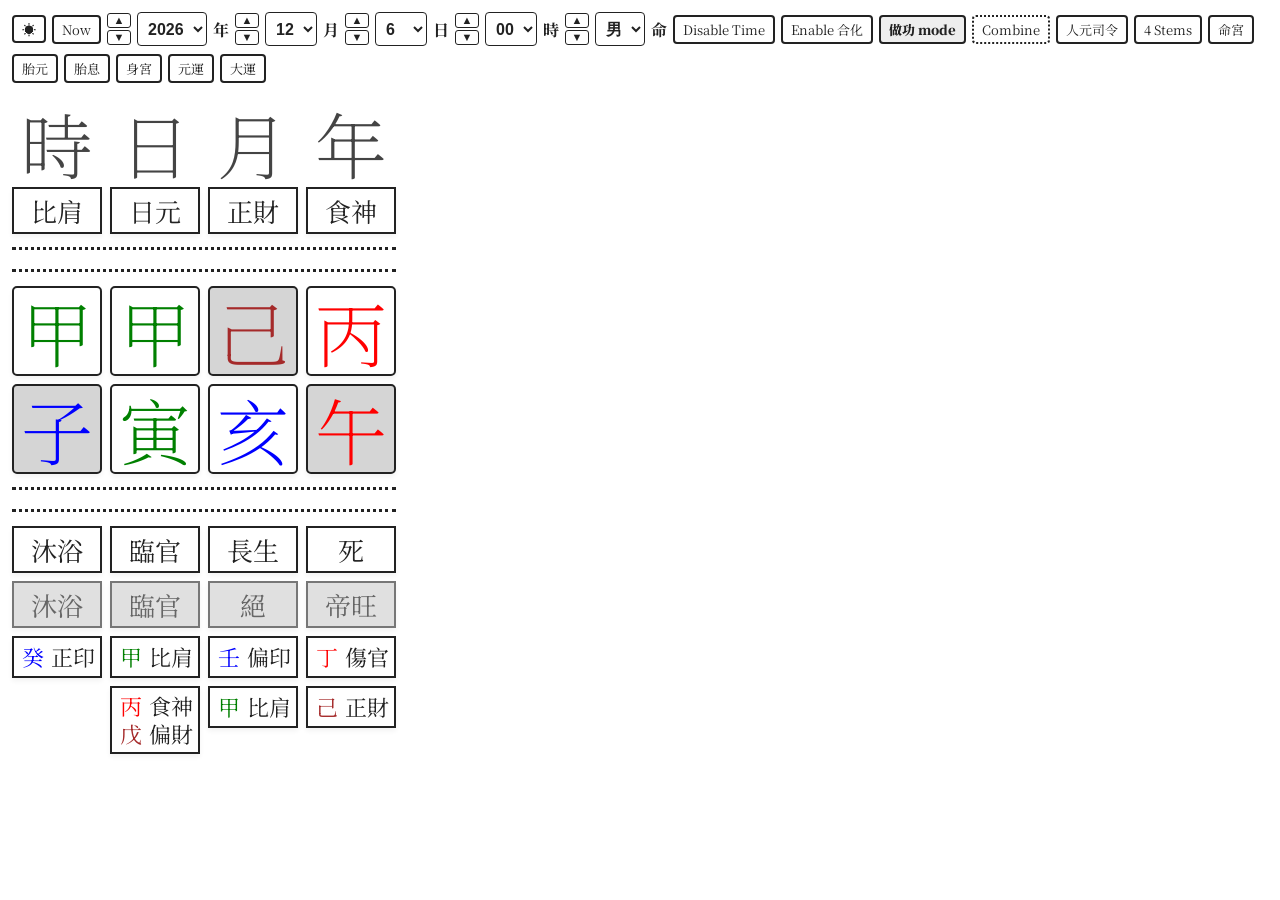
==== commit ceb87319: "updated bracnhes 4" ====
--- a/index.html
+++ b/index.html
@@ -1505,7 +1505,7 @@
         }
 
         // --- INVISIBLE EARTHLY BRANCH RELATIONSHIPS (盲派 暗拱/暗夾 & 實線/虛線規則) --- ok 
-        function findInvisibleBranchRelationships(branches) {   
+        function findInvisibleBranchRelationships(branches) {  
             const results = [];  
             const N = branches.length;
             const seen = new Set();
@@ -1546,29 +1546,19 @@
                 ["寅", "卯", "辰"]  // 寅(1) 辰(3) 生 卯(2)
             ];
 
-            // 檢查 [1, 3] 拱夾生出 [2]，或常規隔位夾字 (Distance 2)
-            function getArchOrClampedBranch(b1, b2) {
-                // 1. 三合 [1, 3] 暗拱 [2] (如 申辰拱子、寅戌拱午)
-                for (const group of sanHeGroups) {
-                    const first = group[0];
-                    const middle = group[1];
-                    const last = group[2];
+            // 檢查三合 [1, 3] 拱 或 三會 [1, 3] 夾 (如 申辰拱子、亥丑夾子)
+            function getSanHeHuiArch(b1, b2) {
+                for (const group of [...sanHeGroups, ...sanHuiGroups]) {
+                    const [first, middle, last] = group;
                     if ((b1 === first && b2 === last) || (b1 === last && b2 === first)) {
                         return middle;
                     }
                 }
-
-                // 2. 三會 [1, 3] 暗夾 [2] (如 寅辰夾卯、亥丑夾子)
-                for (const group of sanHuiGroups) {
-                    const first = group[0];
-                    const middle = group[1];
-                    const last = group[2];
-                    if ((b1 === first && b2 === last) || (b1 === last && b2 === first)) {
-                        return middle;
-                    }
-                }
-
-                // 3. 常規地支隔位夾字 (Neighbors' Neighbor，如 子寅夾丑)
+                return null;
+            }
+
+            // 常規地支隔位暗夾 (如 子寅夾丑、辰午夾巳)
+            function getGenericClampedBranch(b1, b2) {
                 const idx1 = zhiOrder.indexOf(b1);
                 const idx2 = zhiOrder.indexOf(b2);
                 if (idx1 !== -1 && idx2 !== -1) {
@@ -1578,7 +1568,6 @@
                         return zhiOrder[(idx2 + 1) % 12];
                     }
                 }
-
                 return null;
             }
 
@@ -1600,15 +1589,17 @@
                     const b2 = branches[j];
                     if (!b1 || !b2) continue;
 
-                    // 規則 1: 相同字成對 (子子OO 或 子O子O) -> 依據六合引出對應天干地支（生出字，虛線 normal）
-                    if (b1 === b2) {
+                    // 規則 1: 相同字成對 (子子OO 或 子O子O) -> 依據六合引出對應天干地支
+                    if (b1 === b2) { 
                         const partner = getLiuHePartner(b1);
                         if (partner) {
+                            const isAdjacent = (j === i + 1); // 檢查是否緊貼相鄰 (如 寅寅)
                             const key = `doubles_${i}_${j}_${partner}`;
                             if (!seen.has(key)) {
                                 seen.add(key);
                                 results.push({
-                                    type: 'doubles',
+                                    // 緊貼相鄰用 'doubles_neighbor' (實線)，隔開用 'doubles' (虛線)
+                                    type: isAdjacent ? 'doubles_neighbor' : 'doubles',
                                     indices: [i, j],
                                     hiddenBranch: partner,
                                     color: getElementColor(partner)
@@ -1632,17 +1623,55 @@
                         continue;
                     }
 
-                    // 規則 3: [1, 3] 拱出/夾出 [2]，或常規隔位夾出中間地支 -> normal 虛線 (Dotted)，生出字
-                    const spawnedBranch = getArchOrClampedBranch(b1, b2);
-                    if (spawnedBranch) {
-                        const key = `arch_clamp_${i}_${j}_${spawnedBranch}`;
+                    // --- 規則 2.5: 暗合 (亥午, 申卯, 巳子) -> 實線 (3.5px)，不生字 ---
+                    const anHePairs = [ 
+                        ["亥", "午"],
+                        ["申", "卯"],
+                        ["巳", "子"]
+                    ];
+
+                    for (const pair of anHePairs) {
+                        if ((b1 === pair[0] && b2 === pair[1]) || (b1 === pair[1] && b2 === pair[0])) {
+                            const key = `anhe_${i}_${j}`;
+                            if (!seen.has(key)) {
+                                seen.add(key);
+                                results.push({
+                                    type: 'anhe',
+                                    indices: [i, j],
+                                    hiddenBranch: null
+                                });
+                            }
+                            continue;
+                        }
+                    }
+
+                    // --- 規則 3: 三合 / 三會 [1, 3] 拱出/夾出 [2] (如 亥丑夾子、申辰拱子) -> 實線 (3.5px)，生出字 ---
+                    const archBranch = getSanHeHuiArch(b1, b2);
+                    if (archBranch) {
+                        const key = `arch_${i}_${j}_${archBranch}`;
+                        if (!seen.has(key)) {
+                            seen.add(key);
+                            results.push({
+                                type: 'arch_combo',
+                                indices: [i, j],
+                                hiddenBranch: archBranch,
+                                color: getElementColor(archBranch)
+                            });
+                        }
+                        continue;
+                    }
+
+                    // --- 規則 3.5: 常規隔位暗夾 (如 子寅夾丑) -> 保持虛線 (2px)，生出字 ---
+                    const genericClamped = getGenericClampedBranch(b1, b2); 
+                    if (genericClamped) {
+                        const key = `generic_clamp_${i}_${j}_${genericClamped}`;
                         if (!seen.has(key)) {
                             seen.add(key);
                             results.push({
                                 type: 'clamping',
                                 indices: [i, j],
-                                hiddenBranch: spawnedBranch,
-                                color: getElementColor(spawnedBranch)
+                                hiddenBranch: genericClamped,
+                                color: getElementColor(genericClamped)
                             });
                         }
                         continue;
@@ -1750,9 +1779,10 @@
                 const rightBranch = branches[sortedIndices[sortedIndices.length - 1]];
 
                 const cLeft = getRelColor(getElementColor(leftBranch));
-                const cRight = getRelColor(getElementColor(rightBranch));
+                const cRight = getRelColor(getElementColor(rightBranch)); 
 
                 const gradId = `invBranchGrad_${k}`;
+                const boxGradId = `invBoxGrad_${k}`; // Dedicated 50/50 gradient for the center box
 
                 svgHtml += `
                     <defs>
@@ -1762,60 +1792,76 @@
                             <stop offset="50%" stop-color="${cRight}" />
                             <stop offset="100%" stop-color="${cRight}" />
                         </linearGradient>
+                        <linearGradient id="${boxGradId}" x1="0%" y1="0%" x2="100%" y2="0%">
+                            <stop offset="0%" stop-color="${cLeft}" />
+                            <stop offset="50%" stop-color="${cLeft}" />
+                            <stop offset="50%" stop-color="${cRight}" />
+                            <stop offset="100%" stop-color="${cRight}" />
+                        </linearGradient>
                     </defs>
                 `;
 
                 // ================= 【實線 / 虛線 判定】 =================
-                // 1. 六合 (如 子丑、卯戌) -> 粗實線
                 const isCase1 = (rel.type === 'liuhe');
-                // 2. 三合 / 三會中的 [1, 2] 與 [2, 3] (如 申子, 子辰, 寅午, 午戌) -> 粗實線
                 const isCase2 = (rel.type === 'half_combo');
-                // 3. 緊貼相鄰地支連茹 (如 巳辰、戌酉) -> 粗實線
                 const isCase3 = (rel.type === 'neighbor');
-
-                // doubles(同字成對生字) 和 clamping(暗拱/暗夾生字) 一律為 normal 虛線 (dotted)
-                const isBoldSolid = isCase1 || isCase2 || isCase3;
-
-                let strokeWidth = isBoldSolid ? 3.5 : 2;
+                const isCase4 = (rel.type === 'anhe');
+                const isCase5 = (rel.type === 'arch_combo');
+                const isCase6 = (rel.type === 'doubles_neighbor');
+
+                const luckPillars = ["大運", "流年", "流月", "流日", "流時"];
+                const isBetweenLuckPillars = headers && rel.indices.every(idx => luckPillars.includes(headers[idx]));
+
+                const isBoldSolid = !isBetweenLuckPillars && (isCase1 || isCase2 || isCase3 || isCase4 || isCase5 || isCase6);
+
+                const strokeWidth = isBoldSolid ? 3.5 : 2;
                 const dashAttr = isBoldSolid ? '' : 'stroke-dasharray="4,4"';
-                // ========================================================
+                // ======================================================== 
 
                 const hasHiddenBranch = Boolean(rel.hiddenBranch);
 
-                const strokeColor = (hasHiddenBranch && rel.color)
-                    ? getRelColor(rel.color) 
-                    : `url(#${gradId})`;
-
                 if (!hasHiddenBranch) {
-                    // 無生出字：粗實線連接
+                    // 無生出字：橫線對半，垂線各隨母支
+                    const strokeColor = (cLeft === cRight) ? cLeft : `url(#${gradId})`;
+
                     svgHtml += `<line x1="${minX}" y1="${yBar}" x2="${maxX}" y2="${yBar}" stroke="${strokeColor}" stroke-width="${strokeWidth}" ${dashAttr} stroke-linecap="round" />`;
 
-                    sortedIndices.forEach(idx => {
+                    sortedIndices.forEach((idx, i) => {
                         const x = rel.getX(idx);
-                        svgHtml += `<line x1="${x}" y1="${yTop + 2}" x2="${x}" y2="${yBar}" stroke="${strokeColor}" stroke-width="${strokeWidth}" ${dashAttr} stroke-linecap="round" />`;
+                        const dropColor = (i === 0) ? cLeft : cRight;
+                        svgHtml += `<line x1="${x}" y1="${yTop + 2}" x2="${x}" y2="${yBar}" stroke="${dropColor}" stroke-width="${strokeWidth}" ${dashAttr} stroke-linecap="round" />`;
                     });
                 } else {
-                    // 帶生出字：doubles(虛線)、[1, 3]拱夾(虛線) 或 六合(實線, 生 "合")
+                    // 帶生出字 (如 亥酉拱戌, 子子生丑, 丑卯夾寅)
                     const boxSize = 26;
                     const boxX = midX - boxSize / 2;
                     const boxY = yBar - boxSize / 2;
 
                     const cap = isBoldSolid ? 'stroke-linecap="round"' : '';
-                    svgHtml += `<line x1="${minX}" y1="${yTop + 2}" x2="${minX}" y2="${yBar}" stroke="${strokeColor}" stroke-width="${strokeWidth}" ${dashAttr} ${cap} />`;
-                    svgHtml += `<line x1="${minX}" y1="${yBar}" x2="${boxX}" y2="${yBar}" stroke="${strokeColor}" stroke-width="${strokeWidth}" ${dashAttr} />`;
-                    svgHtml += `<line x1="${boxX + boxSize}" y1="${yBar}" x2="${maxX}" y2="${yBar}" stroke="${strokeColor}" stroke-width="${strokeWidth}" ${dashAttr} />`;
-                    svgHtml += `<line x1="${maxX}" y1="${yBar}" x2="${maxX}" y2="${yTop + 2}" stroke="${strokeColor}" stroke-width="${strokeWidth}" ${dashAttr} ${cap} />`;
-
-                    svgHtml += `<rect x="${boxX}" y="${boxY}" width="${boxSize}" height="${boxSize}" rx="4" ry="4" fill="var(--card-bg)" stroke="${strokeColor}" stroke-width="${isBoldSolid ? 2.5 : 1.8}" />`;
+                    // 若父母五行相同為純色，若不同則為半半漸變色
+                    const boxStroke = (cLeft === cRight) ? cLeft : `url(#${boxGradId})`;
+
+                    // 1. 左側垂直線 (完全取自左柱五行色)
+                    svgHtml += `<line x1="${minX}" y1="${yTop + 2}" x2="${minX}" y2="${yBar}" stroke="${cLeft}" stroke-width="${strokeWidth}" ${dashAttr} ${cap} />`;
+                    // 2. 左側橫線 (完全取自左柱五行色)
+                    svgHtml += `<line x1="${minX}" y1="${yBar}" x2="${boxX}" y2="${yBar}" stroke="${cLeft}" stroke-width="${strokeWidth}" ${dashAttr} />`;
+                    // 3. 右側橫線 (完全取自右柱五行色)
+                    svgHtml += `<line x1="${boxX + boxSize}" y1="${yBar}" x2="${maxX}" y2="${yBar}" stroke="${cRight}" stroke-width="${strokeWidth}" ${dashAttr} />`;
+                    // 4. 右側垂直線 (完全取自右柱五行色)
+                    svgHtml += `<line x1="${maxX}" y1="${yBar}" x2="${maxX}" y2="${yTop + 2}" stroke="${cRight}" stroke-width="${strokeWidth}" ${dashAttr} ${cap} />`;
+
+                    // 5. 中央方塊 (半半各 50% 或完全同色)
+                    svgHtml += `<rect x="${boxX}" y="${boxY}" width="${boxSize}" height="${boxSize}" rx="4" ry="4" fill="var(--card-bg)" stroke="${boxStroke}" stroke-width="${isBoldSolid ? 2.5 : 1.8}" />`;
 
                     if (rel.hiddenBranch === "合") {
                         const displayColor = isDarkMode() ? "#e0e0e0" : "#222";
                         svgHtml += `<text class="spawned-branch" x="${midX}" y="${yBar + 6}" font-size="16" font-weight="700" text-anchor="middle" fill="${displayColor}" onclick="event.stopPropagation();">合</text>`;
                     } else {
-                        const branchTextColor = rel.color ? getRelColor(rel.color) : strokeColor;
+                        // 文字本體保留生出地支自身的五行本色 (如 戌 本身仍顯示為土黃/褐色)
+                        const branchTextColor = rel.color ? getRelColor(rel.color) : (isDarkMode() ? "#e0e0e0" : "#222");
                         svgHtml += `<text class="spawned-branch" x="${midX}" y="${yBar + 6}" font-size="16" font-weight="700" text-anchor="middle" fill="${branchTextColor}" onclick="event.stopPropagation(); triggerDizhiArrows(this, '${rel.hiddenBranch}'); drawXingArrows(this, '${rel.hiddenBranch}'); toggleBranchHiddenStems(this, '${rel.hiddenBranch}');">${rel.hiddenBranch}</text>`;
                     }
-                } 
+                }
 
                 sortedIndices.forEach(idx => {
                     const x = rel.getX(idx);
--- a/styles.css
+++ b/styles.css
@@ -552,6 +552,19 @@
     filter: drop-shadow(0 0 3px var(--renyuan-color, #ffd700));
 } 
 
+/* Bold and subtly grey inner background for 做功 mode button */
+#zuogongBtn {
+    font-weight: 900;
+}
+
+#zuogongBtn:not(.active-zuogong) {
+    background-color: var(--card-hover); /* #eeeeee in light mode, #2d2d2d in dark mode */
+}
+
+#zuogongBtn:not(.active-zuogong):hover {
+    background-color: var(--sub-rect-bg); /* slightly stronger grey on hover */
+}
+
 /* Button active state for 做功 mode */
 .btn-dayun.active-zuogong {
     background-color: #d35400;
@@ -641,4 +654,8 @@
 /* Ensure resting tooltips remain clearly in front */
 .zuogong-tooltip.large {
     z-index: 2000;
-} +} 
+
+#splitBtn {
+    border-style: dotted;
+}
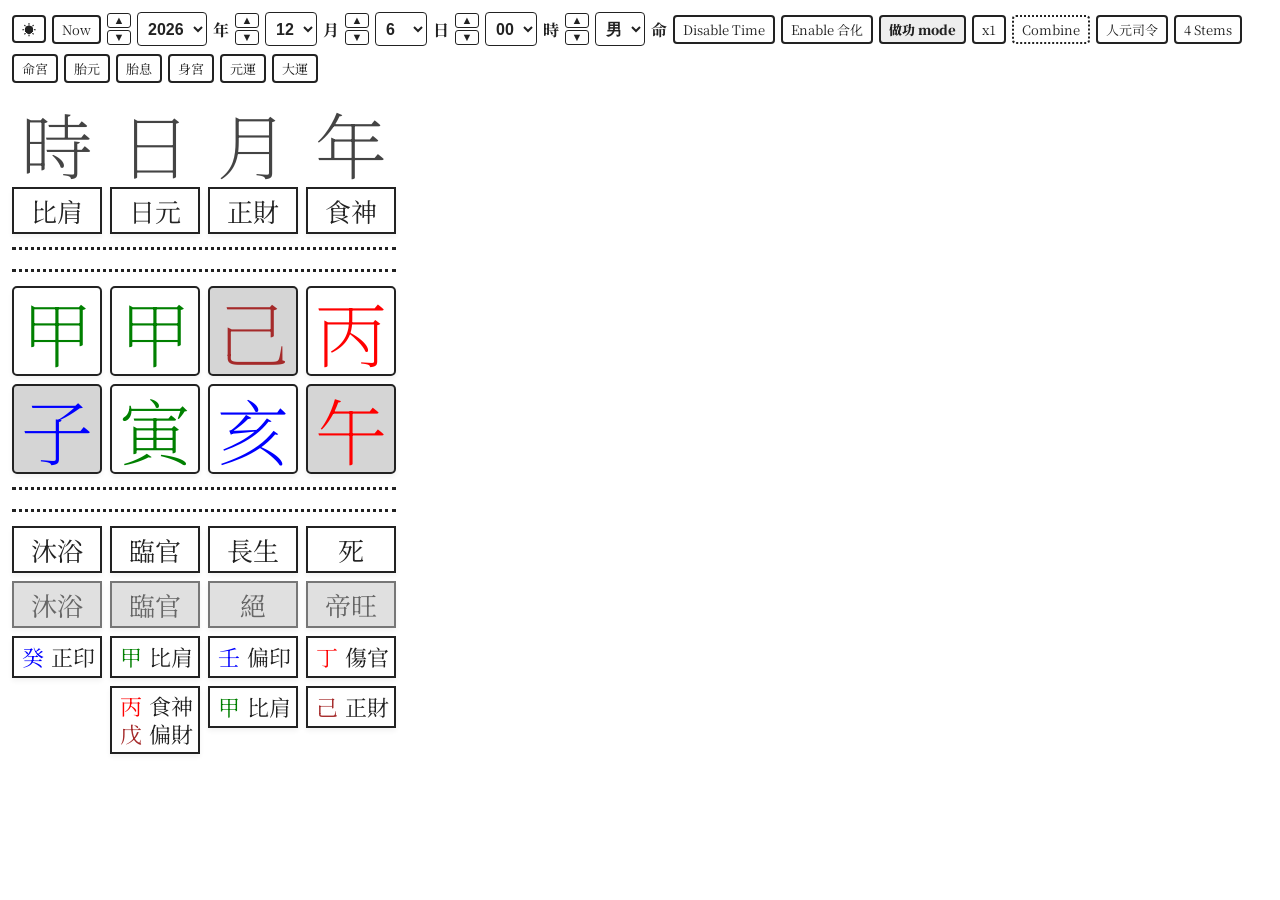
==== commit ccdafbfd: "updated bracnhes 9" ====
--- a/index.html
+++ b/index.html
@@ -71,6 +71,7 @@
         <button id="disableTimeBtn" class="btn-dayun">Disable Time</button> 
         <button id="hehuaBtn" class="btn-dayun">Enable 合化</button> 
         <button id="zuogongBtn" class="btn-dayun" onclick="toggleZuoGongMode()">做功 mode</button>
+        <button id="zuogongSpeedBtn" class="btn-dayun" onclick="toggleZuoGongSpeed()">x1</button>
         <button id="splitBtn" class="btn-dayun">Combine</button>
         <button id="renyuanBtn" class="btn-dayun">人元司令</button>
         <button id="fourStemsBtn" class="btn-dayun">4 Stems</button>
@@ -1814,8 +1815,14 @@
 
                 const isBoldSolid = !isBetweenLuckPillars && (isCase1 || isCase2 || isCase3 || isCase4 || isCase5 || isCase6);
 
+                const isCloseNeighbors = (sortedIndices[sortedIndices.length - 1] - sortedIndices[0] === 1);
+                const isHeRel = (rel.hiddenBranch === '合');
+                const isFadedSolid = isBoldSolid && !isCloseNeighbors && !isHeRel;
+
                 const strokeWidth = isBoldSolid ? 3.5 : 2;
                 const dashAttr = isBoldSolid ? '' : 'stroke-dasharray="4,4"';
+                const lineOpacityAttr = isFadedSolid ? 'stroke-opacity="0.3"' : '';
+                const dotOpacityAttr = isFadedSolid ? 'opacity="0.3"' : ''; 
                 // ======================================================== 
 
                 const hasHiddenBranch = Boolean(rel.hiddenBranch);
@@ -1824,12 +1831,12 @@
                     // 無生出字：橫線對半，垂線各隨母支
                     const strokeColor = (cLeft === cRight) ? cLeft : `url(#${gradId})`;
 
-                    svgHtml += `<line x1="${minX}" y1="${yBar}" x2="${maxX}" y2="${yBar}" stroke="${strokeColor}" stroke-width="${strokeWidth}" ${dashAttr} stroke-linecap="round" />`;
+                    svgHtml += `<line x1="${minX}" y1="${yBar}" x2="${maxX}" y2="${yBar}" stroke="${strokeColor}" stroke-width="${strokeWidth}" ${dashAttr} ${lineOpacityAttr} stroke-linecap="round" />`;
 
                     sortedIndices.forEach((idx, i) => {
                         const x = rel.getX(idx);
                         const dropColor = (i === 0) ? cLeft : cRight;
-                        svgHtml += `<line x1="${x}" y1="${yTop + 2}" x2="${x}" y2="${yBar}" stroke="${dropColor}" stroke-width="${strokeWidth}" ${dashAttr} stroke-linecap="round" />`;
+                        svgHtml += `<line x1="${x}" y1="${yTop + 2}" x2="${x}" y2="${yBar}" stroke="${dropColor}" stroke-width="${strokeWidth}" ${dashAttr} ${lineOpacityAttr} stroke-linecap="round" />`;
                     });
                 } else {
                     // 帶生出字 (如 亥酉拱戌, 子子生丑, 丑卯夾寅)
@@ -1842,22 +1849,22 @@
                     const boxStroke = (cLeft === cRight) ? cLeft : `url(#${boxGradId})`;
 
                     // 1. 左側垂直線 (完全取自左柱五行色)
-                    svgHtml += `<line x1="${minX}" y1="${yTop + 2}" x2="${minX}" y2="${yBar}" stroke="${cLeft}" stroke-width="${strokeWidth}" ${dashAttr} ${cap} />`;
+                    svgHtml += `<line x1="${minX}" y1="${yTop + 2}" x2="${minX}" y2="${yBar}" stroke="${cLeft}" stroke-width="${strokeWidth}" ${dashAttr} ${lineOpacityAttr} ${cap} />`;
                     // 2. 左側橫線 (完全取自左柱五行色)
-                    svgHtml += `<line x1="${minX}" y1="${yBar}" x2="${boxX}" y2="${yBar}" stroke="${cLeft}" stroke-width="${strokeWidth}" ${dashAttr} />`;
+                    svgHtml += `<line x1="${minX}" y1="${yBar}" x2="${boxX}" y2="${yBar}" stroke="${cLeft}" stroke-width="${strokeWidth}" ${dashAttr} ${lineOpacityAttr} />`;
                     // 3. 右側橫線 (完全取自右柱五行色)
-                    svgHtml += `<line x1="${boxX + boxSize}" y1="${yBar}" x2="${maxX}" y2="${yBar}" stroke="${cRight}" stroke-width="${strokeWidth}" ${dashAttr} />`;
+                    svgHtml += `<line x1="${boxX + boxSize}" y1="${yBar}" x2="${maxX}" y2="${yBar}" stroke="${cRight}" stroke-width="${strokeWidth}" ${dashAttr} ${lineOpacityAttr} />`;
                     // 4. 右側垂直線 (完全取自右柱五行色)
-                    svgHtml += `<line x1="${maxX}" y1="${yBar}" x2="${maxX}" y2="${yTop + 2}" stroke="${cRight}" stroke-width="${strokeWidth}" ${dashAttr} ${cap} />`;
+                    svgHtml += `<line x1="${maxX}" y1="${yBar}" x2="${maxX}" y2="${yTop + 2}" stroke="${cRight}" stroke-width="${strokeWidth}" ${dashAttr} ${lineOpacityAttr} ${cap} />`;
 
                     // 5. 中央方塊 (半半各 50% 或完全同色)
-                    svgHtml += `<rect x="${boxX}" y="${boxY}" width="${boxSize}" height="${boxSize}" rx="4" ry="4" fill="var(--card-bg)" stroke="${boxStroke}" stroke-width="${isBoldSolid ? 2.5 : 1.8}" />`;
+                    svgHtml += `<rect x="${boxX}" y="${boxY}" width="${boxSize}" height="${boxSize}" rx="4" ry="4" fill="var(--card-bg)" stroke="${boxStroke}" stroke-width="${isBoldSolid ? 2.5 : 1.8}" ${lineOpacityAttr} />`;
 
                     if (rel.hiddenBranch === "合") {
                         const displayColor = isDarkMode() ? "#e0e0e0" : "#222";
                         svgHtml += `<text class="spawned-branch" x="${midX}" y="${yBar + 6}" font-size="16" font-weight="700" text-anchor="middle" fill="${displayColor}" onclick="event.stopPropagation();">合</text>`;
                     } else {
-                        // 文字本體保留生出地支自身的五行本色 (如 戌 本身仍顯示為土黃/褐色)
+                        // 文字本體保留生出地支自身的五行本色 (如 戌 本身仍顯示為土黃/褐色)，維持 100% 不透明度
                         const branchTextColor = rel.color ? getRelColor(rel.color) : (isDarkMode() ? "#e0e0e0" : "#222");
                         svgHtml += `<text class="spawned-branch" x="${midX}" y="${yBar + 6}" font-size="16" font-weight="700" text-anchor="middle" fill="${branchTextColor}" onclick="event.stopPropagation(); triggerDizhiArrows(this, '${rel.hiddenBranch}'); drawXingArrows(this, '${rel.hiddenBranch}'); toggleBranchHiddenStems(this, '${rel.hiddenBranch}');">${rel.hiddenBranch}</text>`;
                     }
@@ -1867,11 +1874,11 @@
                     const x = rel.getX(idx);
                     const dotCol = getRelColor(getElementColor(branches[idx]));
                     if (hasHiddenBranch) {
-                        svgHtml += `<circle cx="${x}" cy="${yTop + 2}" r="3" fill="${dotCol}" />`;
+                        svgHtml += `<circle cx="${x}" cy="${yTop + 2}" r="3" fill="${dotCol}" ${dotOpacityAttr} />`;
                     } else {
-                        svgHtml += `<circle cx="${x}" cy="${yTop + 2}" r="5" fill="${dotCol}" stroke="var(--card-bg)" stroke-width="1.5" />`;
-                    }
-                });
+                        svgHtml += `<circle cx="${x}" cy="${yTop + 2}" r="5" fill="${dotCol}" stroke="var(--card-bg)" stroke-width="1.5" ${dotOpacityAttr} />`;
+                    }
+                }); 
             }); 
 
             svgHtml += `</svg>`;
